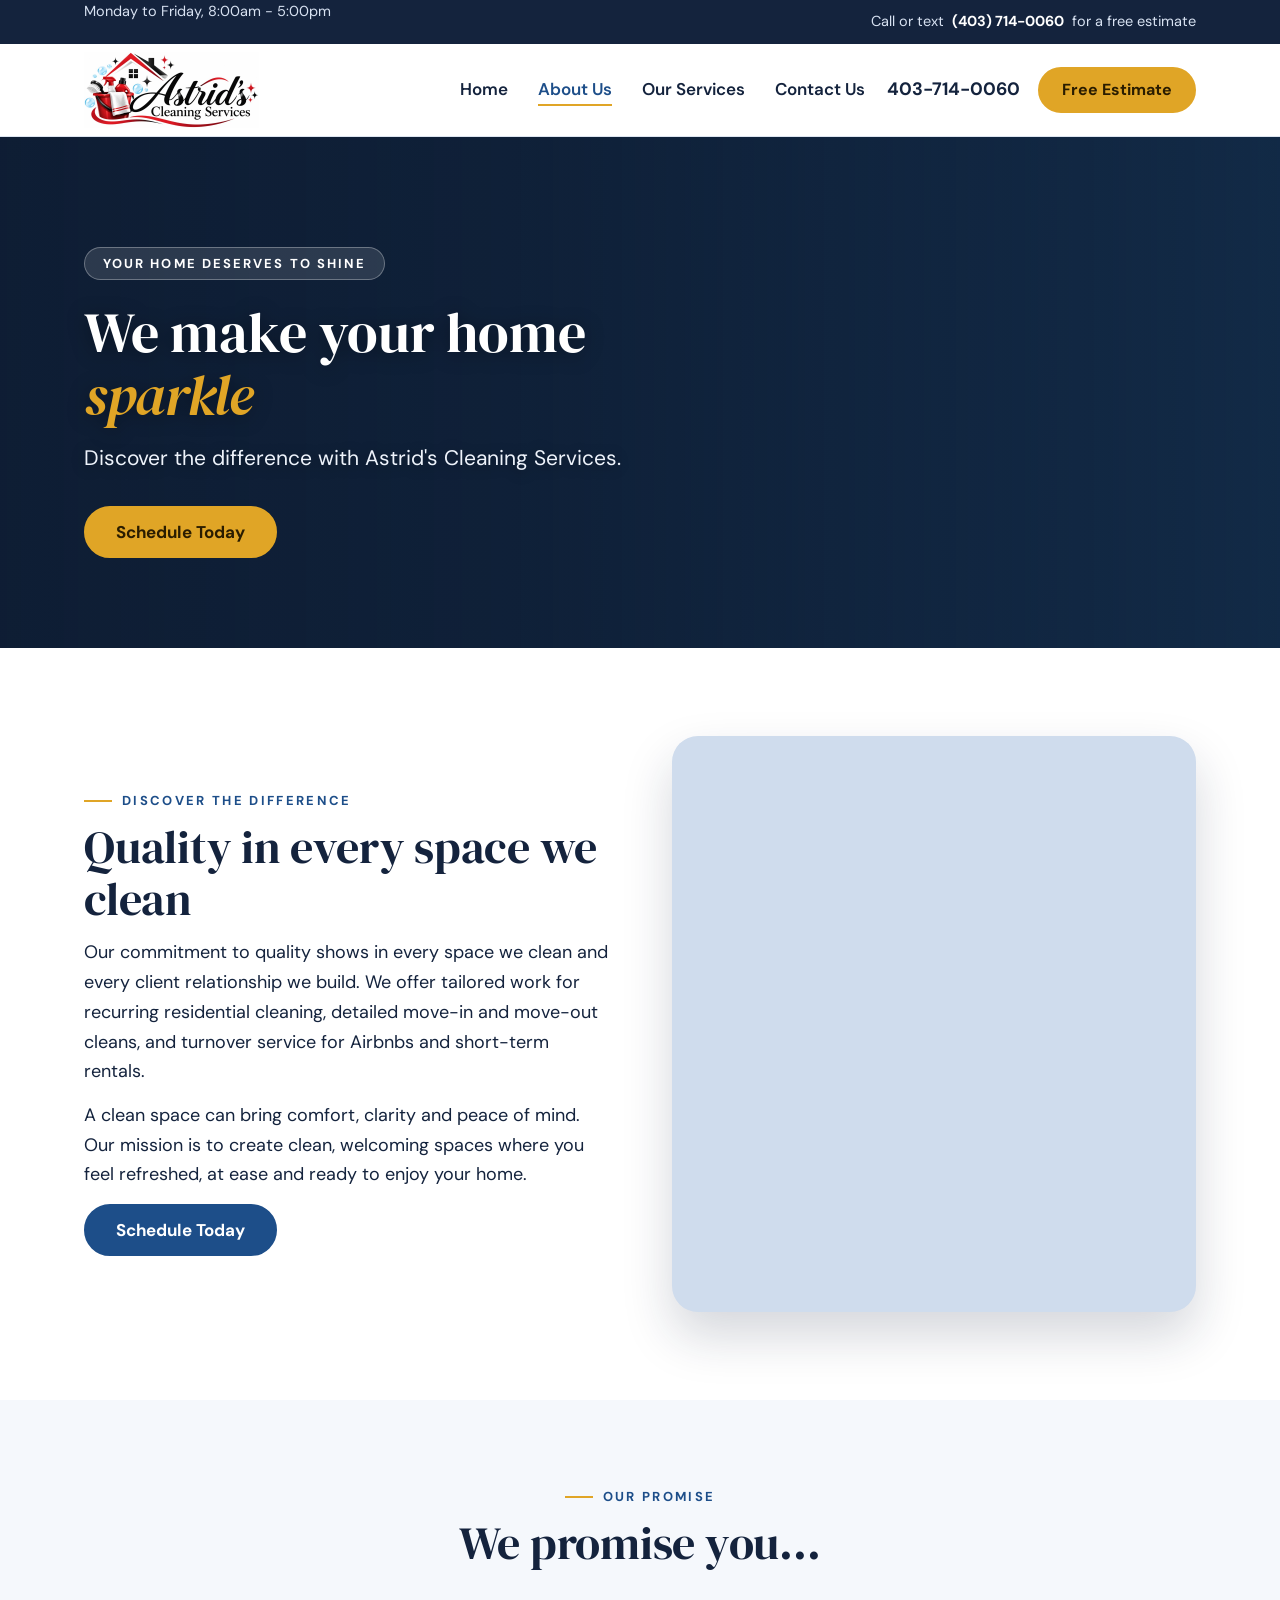
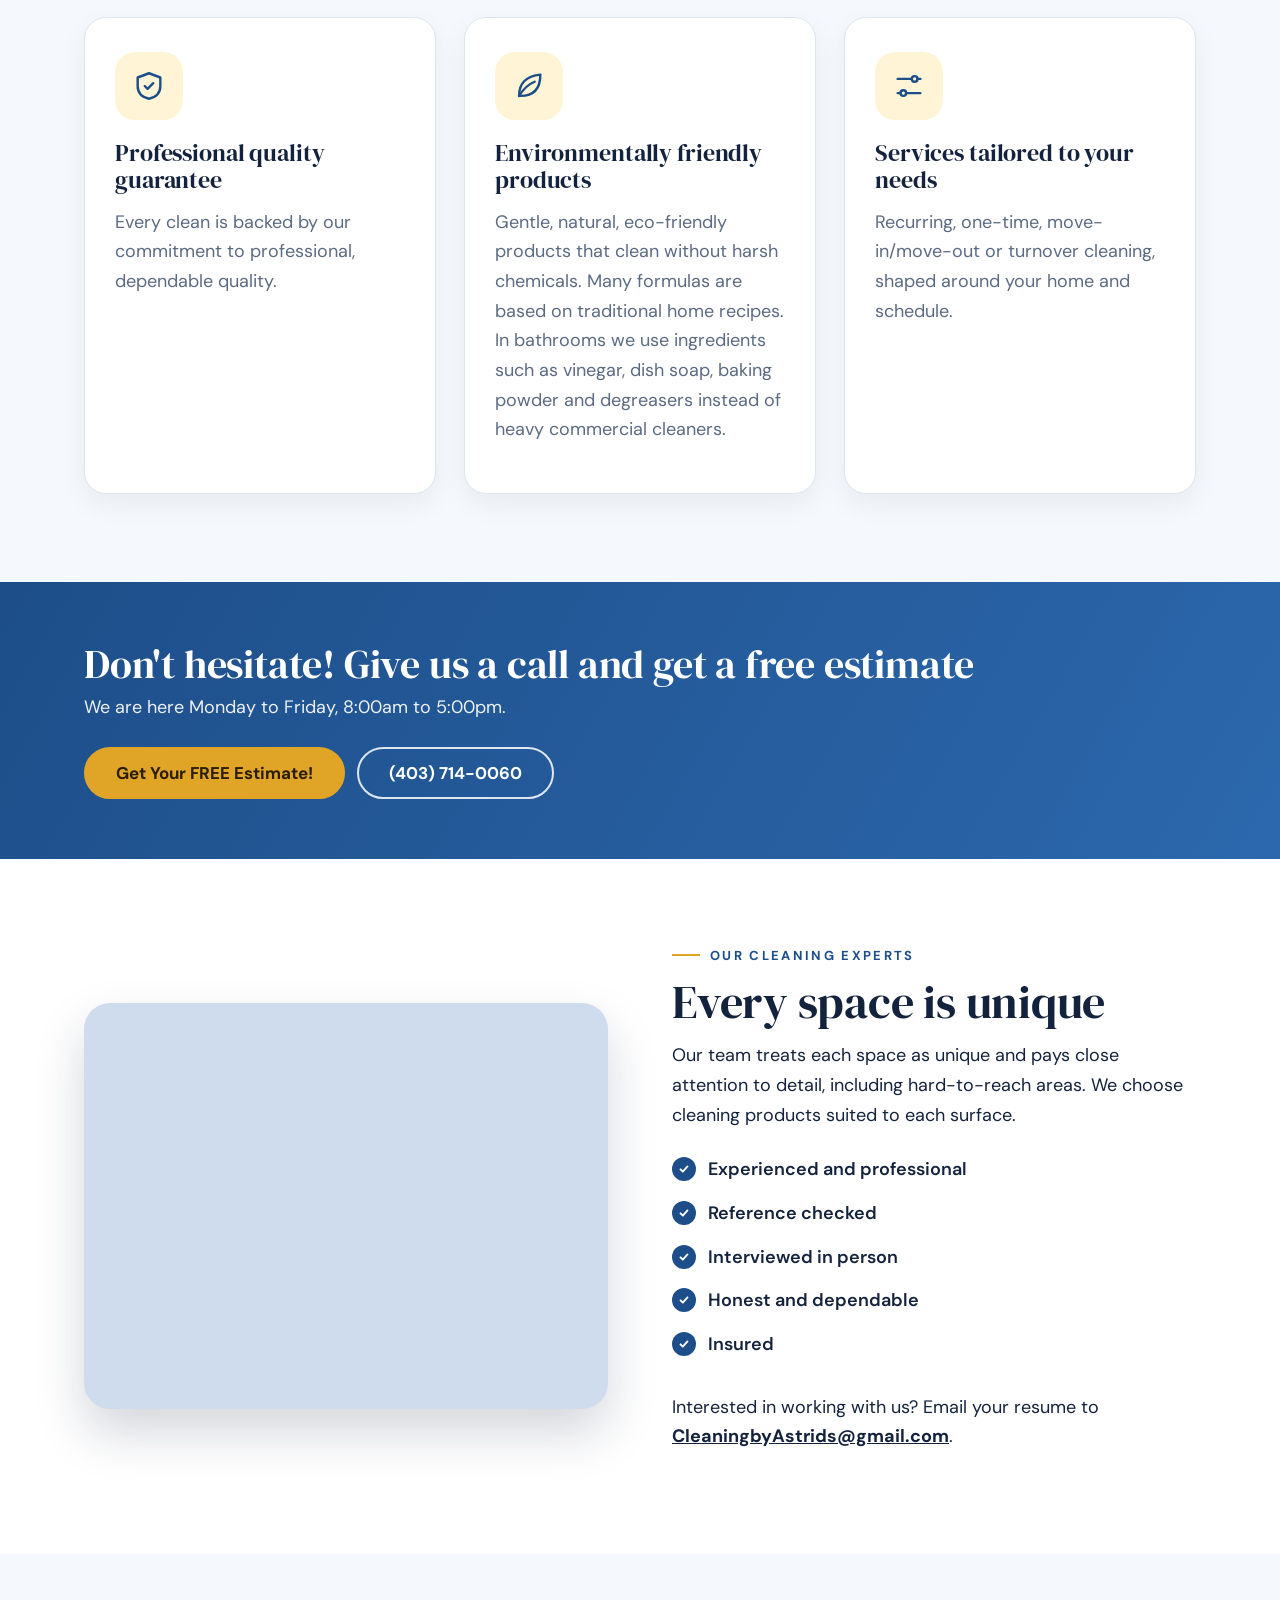
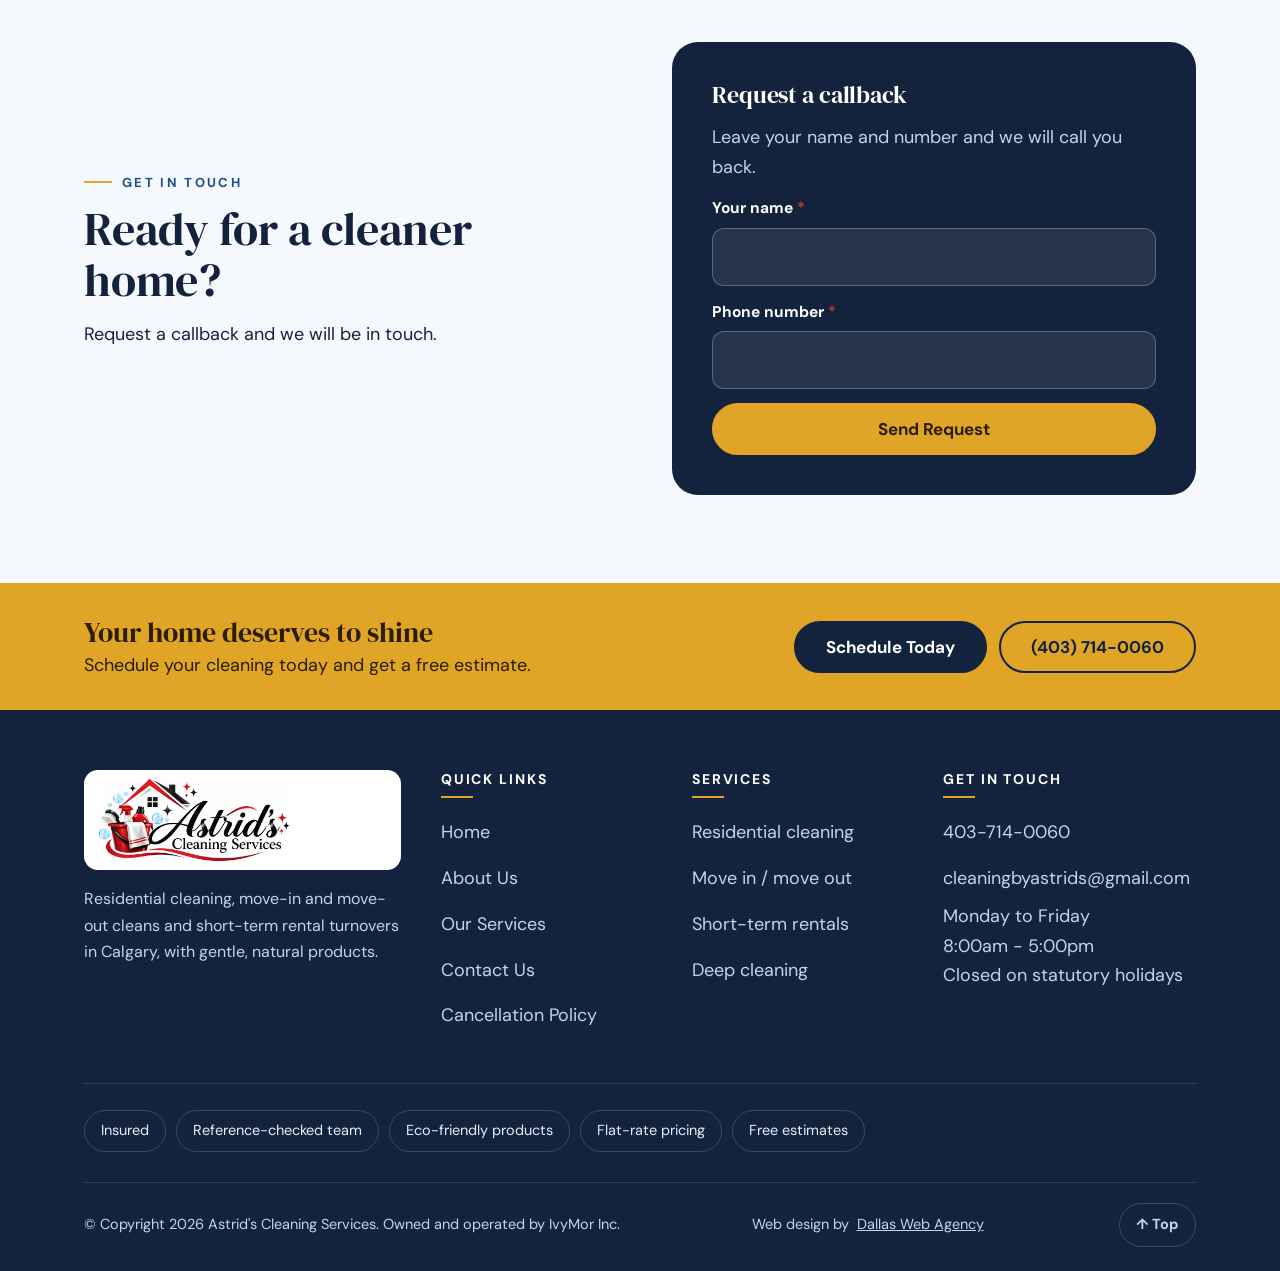
==== about.html @ 46d98866 "Build Astrid's Cleaning Services website (home, about, services, contact) Co-Authored-By: Claude Son" ====
<!doctype html><html lang="en-CA" class="js"><head><meta charset="utf-8"><meta name="viewport" content="width=device-width,initial-scale=1"><title>About Us | Astrid's Cleaning Services Calgary</title><meta name="description" content="We make your home sparkle. Eco-friendly products, tailored services and a vetted, insured team in Calgary.">
<link rel="preconnect" href="https://fonts.googleapis.com"><link rel="preconnect" href="https://fonts.gstatic.com" crossorigin><link href="https://fonts.googleapis.com/css2?family=DM+Serif+Display:ital@0;1&family=DM+Sans:wght@400;500;700&display=swap" rel="stylesheet"><link rel="stylesheet" href="assets/style.css?v=2"></head><body><div class="progress" aria-hidden="true"></div>
<div class="topbar"><div class="wrap"><span>Monday to Friday, 8:00am - 5:00pm</span><span>Call or text <a href="tel:14037140060">(403) 714-0060</a> for a free estimate</span></div></div>
<header class="site"><div class="wrap nav"><a class="logo" href="index.html" aria-label="Astrid's Cleaning Services home"><img class="lg" src="assets/logo.webp" alt="Astrid's Cleaning Services" width="700" height="304"></a><nav aria-label="Main"><ul class="menu" id="menu"><li><a href="index.html">Home</a></li><li><a href="about.html" class="on">About Us</a></li><li><a href="services.html">Our Services</a></li><li><a href="contact.html">Contact Us</a></li></ul></nav><div class="cta"><a class="tel" href="tel:14037140060">403-714-0060</a><a class="btn sm gold" href="contact.html">Free Estimate</a><button class="burger" aria-label="Menu" aria-expanded="false" aria-controls="menu"><span></span><span></span><span></span></button></div></div></header><section class="hero sm" id="top"><div class="bgimg" style="background-image:url(https://static.wixstatic.com/media/11062b_1f3e0d8e4e644e728e710be13da81ea1~mv2.jpg/v1/fill/w_1600,h_1000,al_c,q_85/image.jpg)"></div><div class="wrap"><div class="tag">Your home deserves to shine</div><h1>We make your home <em>sparkle</em></h1><p class="lead">Discover the difference with Astrid's Cleaning Services.</p><div class="acts"><a class="btn gold" href="contact.html">Schedule Today</a></div></div></section><section><div class="wrap split"><div class="rv"><div class="eyebrow">Discover the difference</div><h2>Quality in every space we clean</h2><p>Our commitment to quality shows in every space we clean and every client relationship we build. We offer tailored work for recurring residential cleaning, detailed move-in and move-out cleans, and turnover service for Airbnbs and short-term rentals.</p><p>A clean space can bring comfort, clarity and peace of mind. Our mission is to create clean, welcoming spaces where you feel refreshed, at ease and ready to enjoy your home.</p><a class="btn" href="contact.html">Schedule Today</a></div><div class="pic tall rv" style="background-image:url(https://static.wixstatic.com/media/11062b_1f3e0d8e4e644e728e710be13da81ea1~mv2.jpg/v1/fill/w_1600,h_1000,al_c,q_85/image.jpg)" role="img" aria-label="Woman with cleaning supplies"></div></div></section>
<section class="soft"><div class="wrap"><div class="head center"><div class="eyebrow">Our promise</div><h2>We promise you...</h2></div><div class="grid3"><article class="card"><div class="ic"><svg viewBox="0 0 24 24" fill="none" stroke="currentColor" stroke-width="1.7" stroke-linecap="round" stroke-linejoin="round" aria-hidden="true"><path d="M12 3l8 3v6c0 5-3.500 8-8 9-4.500-1-8-4-8-9V6z"/><path d="M9 12l2 2 4-4"/></svg></div><h3>Professional quality guarantee</h3><p>Every clean is backed by our commitment to professional, dependable quality.</p></article><article class="card"><div class="ic"><svg viewBox="0 0 24 24" fill="none" stroke="currentColor" stroke-width="1.7" stroke-linecap="round" stroke-linejoin="round" aria-hidden="true"><path d="M5 19C5 10 10 5 20 4c0 10-5 15-14 15z"/><path d="M5 19c3-5 6-8 11-10"/></svg></div><h3>Environmentally friendly products</h3><p>Gentle, natural, eco-friendly products that clean without harsh chemicals. Many formulas are based on traditional home recipes. In bathrooms we use ingredients such as vinegar, dish soap, baking powder and degreasers instead of heavy commercial cleaners.</p></article><article class="card"><div class="ic"><svg viewBox="0 0 24 24" fill="none" stroke="currentColor" stroke-width="1.7" stroke-linecap="round" stroke-linejoin="round" aria-hidden="true"><path d="M4 7h10M18 7h2M4 17h2M10 17h10"/><circle cx="16" cy="7" r="2"/><circle cx="8" cy="17" r="2"/></svg></div><h3>Services tailored to your needs</h3><p>Recurring, one-time, move-in/move-out or turnover cleaning, shaped around your home and schedule.</p></article></div></div></section>
<section class="band"><div class="wrap"><div><h2>Don't hesitate! Give us a call and get a free estimate</h2><p>We are here Monday to Friday, 8:00am to 5:00pm.</p></div><div class="acts"><a class="btn gold" href="contact.html">Get Your FREE Estimate!</a><a class="btn ghost" href="tel:14037140060">(403) 714-0060</a></div></div></section>
<section><div class="wrap split"><div class="pic rv" style="background-image:url(https://static.wixstatic.com/media/c7dbd8_c9e3010a29604735b6121683b7cf50b6~mv2.jpg/v1/fill/w_1000,h_700,al_c,q_85/image.jpg)" role="img" aria-label="Our cleaning expert at work"></div><div class="rv"><div class="eyebrow">Our cleaning experts</div><h2>Every space is unique</h2><p>Our team treats each space as unique and pays close attention to detail, including hard-to-reach areas. We choose cleaning products suited to each surface.</p><ul class="checks"><li>Experienced and professional</li><li>Reference checked</li><li>Interviewed in person</li><li>Honest and dependable</li><li>Insured</li></ul><p>Interested in working with us? Email your resume to <a href="mailto:CleaningbyAstrids@gmail.com"><b>CleaningbyAstrids@gmail.com</b></a>.</p></div></div></section>
<section class="soft"><div class="wrap split"><div class="rv"><div class="eyebrow">Get in touch</div><h2>Ready for a cleaner home?</h2><p>Request a callback and we will be in touch.</p></div><form class="cb rv" data-mail="Callback request" novalidate><h3>Request a callback</h3><p>Leave your name and number and we will call you back.</p><div><label for="cn">Your name <i>*</i></label><input id="cn" name="Name" required autocomplete="name"></div><div><label for="cp">Phone number <i>*</i></label><input id="cp" name="Phone" type="tel" required autocomplete="tel"></div><button class="btn gold" type="submit">Send Request</button><div class="msg" role="status" aria-live="polite"></div></form></div></section><footer><div class="fcta"><div class="wrap"><div><strong>Your home deserves to shine</strong>Schedule your cleaning today and get a free estimate.</div><div class="acts" style="display:flex;gap:12px;flex-wrap:wrap"><a class="btn" href="contact.html">Schedule Today</a><a class="btn line" href="tel:14037140060">(403) 714-0060</a></div></div></div>
<div class="wrap"><div class="fg"><div><a class="logo flogo" href="index.html" aria-label="Astrid's Cleaning Services home"><img class="lg" src="assets/logo.webp" alt="Astrid's Cleaning Services" width="700" height="304" loading="lazy"></a><p style="margin-top:16px">Residential cleaning, move-in and move-out cleans and short-term rental turnovers in Calgary, with gentle, natural products.</p></div>
<div><h4>Quick links</h4><ul><li><a href="index.html">Home</a></li><li><a href="about.html">About Us</a></li><li><a href="services.html">Our Services</a></li><li><a href="contact.html">Contact Us</a></li><li><a href="contact.html#policy">Cancellation Policy</a></li></ul></div>
<div><h4>Services</h4><ul><li><a href="services.html">Residential cleaning</a></li><li><a href="services.html">Move in / move out</a></li><li><a href="services.html#str">Short-term rentals</a></li><li><a href="services.html">Deep cleaning</a></li></ul></div>
<div><h4>Get in touch</h4><ul><li><a href="tel:14037140060">403-714-0060</a></li><li><a href="mailto:cleaningbyastrids@gmail.com">cleaningbyastrids@gmail.com</a></li><li>Monday to Friday<br>8:00am - 5:00pm<br>Closed on statutory holidays</li></ul></div></div>
<div class="fbadges"><span>Insured</span><span>Reference-checked team</span><span>Eco-friendly products</span><span>Flat-rate pricing</span><span>Free estimates</span></div>
<div class="fbot"><span>&copy; Copyright 2026 Astrid's Cleaning Services. Owned and operated by IvyMor Inc.</span><span>Web design by <a href="https://www.dallaswebagency.us/" target="_blank" rel="noopener">Dallas Web Agency</a></span><a class="totop" href="#top" aria-label="Back to top">&uarr; Top</a></div></div></footer>
<div class="mbar"><a href="tel:14037140060">Call Now</a><a href="contact.html">Free Estimate</a></div><script src="assets/main.js?v=1" defer></script></body></html>
---- assets/style.css ----
:root{--b:#1d4e89;--b2:#143a69;--ink:#14233d;--mut:#5b6b82;--bg:#f5f8fc;--w:#fff;--g:#e0a526;--gl:#fff4d6;--line:#dde5f0;--sage:#eaf2ee;--hf:'DM Serif Display',Georgia,serif;--bf:'DM Sans','Segoe UI',Arial,sans-serif;--mx:1160px}
*{box-sizing:border-box}html{scroll-behavior:smooth;overflow-x:clip}body{margin:0;font:18px/1.65 var(--bf);color:var(--ink);background:var(--w);overflow-x:clip}img{max-width:100%;display:block}a{color:inherit}
h1,h2,h3{font-family:var(--hf);font-weight:400;line-height:1.12;margin:0 0 14px;letter-spacing:-.005em}h1{font-size:clamp(38px,6vw,68px)}h2{font-size:clamp(30px,4.2vw,46px)}h3{font-size:24px}p{margin:0 0 14px}
.wrap{max-width:var(--mx);margin:0 auto;padding:0 24px}section{padding:88px 0}.soft{background:var(--bg)}.sage{background:var(--sage)}
.eyebrow{font:700 13px var(--bf);letter-spacing:.18em;text-transform:uppercase;color:var(--b);margin-bottom:12px;display:flex;align-items:center;gap:10px}.eyebrow:before{content:"";width:28px;height:2px;background:var(--g)}
.head{max-width:700px;margin-bottom:48px}.head p{color:var(--mut)}.center{text-align:center;margin-left:auto;margin-right:auto}.center .eyebrow{justify-content:center}
.btn{position:relative;overflow:hidden;display:inline-flex;align-items:center;justify-content:center;min-height:52px;padding:0 30px;border-radius:999px;background:var(--b);color:#fff;border:2px solid var(--b);font:700 17px var(--bf);text-decoration:none;cursor:pointer;white-space:nowrap;transition:transform .2s,box-shadow .2s,background .2s}.btn:hover{transform:translateY(-2px);box-shadow:0 12px 24px rgba(29,78,137,.3);background:var(--b2)}
.btn.gold{background:var(--g);border-color:var(--g);color:#2a1d00}.btn.gold:hover{background:#c98f14;box-shadow:0 12px 24px rgba(224,165,38,.4)}.btn.ghost{background:transparent;color:#fff;border-color:rgba(255,255,255,.85)}.btn.ghost:hover{background:#fff;color:var(--b)}.btn.line{background:transparent;color:var(--b)}.btn.line:hover{background:var(--b);color:#fff}.btn.sm{min-height:46px;padding:0 22px;font-size:16px}
.btn:after{content:"";position:absolute;top:0;bottom:0;left:0;width:40%;background:rgba(255,255,255,.3);transform:translateX(-130%) skewX(-20deg);pointer-events:none}.btn:hover:after{animation:shine .7s}@keyframes shine{to{transform:translateX(330%) skewX(-20deg)}}
.topbar{background:var(--ink);color:#d8e2f2;font-size:14.5px}.topbar .wrap{display:flex;justify-content:space-between;gap:16px}.topbar a{display:inline-block;padding:10px 4px;text-decoration:none;font-weight:700;color:#fff}
header.site{position:sticky;top:0;z-index:100;background:rgba(255,255,255,.96);backdrop-filter:blur(8px);border-bottom:1px solid var(--line);transition:box-shadow .3s}header.site.stuck{box-shadow:0 8px 24px rgba(20,35,61,.1)}
.nav{display:flex;align-items:center;gap:22px;min-height:92px}.logo{display:flex;align-items:center;gap:12px;text-decoration:none;flex:none}.logo svg{width:46px;height:46px;flex:none}.logo b{display:block;font:400 28px/1 var(--hf);color:var(--b)}.logo small{display:block;font:700 11.5px var(--bf);letter-spacing:.24em;text-transform:uppercase;color:var(--mut);margin-top:3px}
.nav nav{margin-left:auto}.menu{display:flex;gap:30px;list-style:none;margin:0;padding:0}.menu a{position:relative;text-decoration:none;font-weight:600;font-size:17px;padding:8px 0;white-space:nowrap}.menu a:after{content:"";position:absolute;left:0;bottom:2px;height:2px;width:100%;background:var(--g);transform:scaleX(0);transform-origin:left;transition:transform .3s}.menu a:hover:after,.menu a.on:after{transform:scaleX(1)}.menu a.on{color:var(--b)}
.cta{display:flex;align-items:center;gap:18px;flex:none}.tel{font-weight:700;text-decoration:none;font-size:18px;white-space:nowrap}.burger{display:none;width:46px;height:46px;border:1.5px solid var(--ink);background:#fff;border-radius:12px;padding:0;cursor:pointer}.burger span{display:block;width:20px;height:2px;background:var(--ink);margin:5px auto}
@media(max-width:1100px){.nav{gap:10px;min-height:80px}.nav nav{margin-left:0}.menu{display:none;position:absolute;left:0;right:0;top:100%;background:#fff;flex-direction:column;gap:0;border-bottom:1px solid var(--line);padding:6px 24px 14px;box-shadow:0 14px 24px rgba(0,0,0,.08)}.menu.open{display:flex}.menu a{display:block;padding:15px 0;border-bottom:1px solid var(--line)}.menu a:after{display:none}.cta{margin-left:auto;gap:10px}.burger{display:block}.tel{display:none}}
/* hero */
.hero{position:relative;isolation:isolate;color:#fff;background:#14304f;padding:150px 0 130px;min-height:min(86vh,740px);display:flex;align-items:center;overflow:hidden}.hero .bgimg{position:absolute;inset:-6%;z-index:-2;background:center/cover no-repeat;animation:zoom 16s ease-out both}.hero:before{content:"";position:absolute;inset:0;z-index:-1;background:linear-gradient(90deg,rgba(14,28,50,.92),rgba(14,28,50,.78) 40%,rgba(14,28,50,.3) 100%)}
.hero .wrap{width:100%}.hero .tag{display:inline-block;background:rgba(255,255,255,.12);border:1px solid rgba(255,255,255,.3);border-radius:99px;padding:7px 18px;font:700 13px var(--bf);letter-spacing:.16em;text-transform:uppercase;margin-bottom:22px}.hero h1{max-width:13ch;text-shadow:0 2px 20px rgba(0,0,0,.4)}.hero h1 em{color:var(--g);font-style:italic}.hero p.lead{font-size:21px;max-width:560px;color:#eef3fb;text-shadow:0 2px 14px rgba(0,0,0,.4)}.hero .acts{display:flex;gap:14px;flex-wrap:wrap;margin-top:30px}
.hero.sm{min-height:0;padding:110px 0 90px}.hero.sm h1{font-size:clamp(34px,5vw,56px);max-width:18ch}
@keyframes zoom{from{transform:scale(1.12)}to{transform:scale(1)}}@keyframes up{from{opacity:0;transform:translateY(26px)}to{opacity:1;transform:none}}@keyframes pulse{0%{box-shadow:0 0 0 0 rgba(224,165,38,.6)}70%{box-shadow:0 0 0 16px rgba(224,165,38,0)}100%{box-shadow:0 0 0 0 rgba(224,165,38,0)}}
.hero .tag,.hero h1,.hero p.lead,.hero .acts{animation:up .9s cubic-bezier(.2,.7,.2,1) both}.hero h1{animation-delay:.15s}.hero p.lead{animation-delay:.3s}.hero .acts{animation-delay:.45s}.hero .btn.gold{animation:up .9s .45s both,pulse 2.6s 2s infinite}
.strip{background:var(--ink);color:#fff;padding:0}.strip ul{list-style:none;margin:0;padding:0;display:grid;grid-template-columns:repeat(4,1fr)}.strip li{padding:26px 18px;border-left:1px solid rgba(255,255,255,.14);display:flex;gap:14px;align-items:center}.strip li:first-child{border:0}.strip svg{flex:none;width:34px;height:34px;color:var(--g)}.strip b{display:block;font:400 21px var(--hf)}.strip span{font-size:15px;opacity:.85}
/* cards */
.grid3{display:grid;grid-template-columns:repeat(3,1fr);gap:28px}.grid4{display:grid;grid-template-columns:repeat(4,1fr);gap:22px}.card{background:#fff;border:1px solid var(--line);border-radius:22px;padding:34px 30px;box-shadow:0 10px 28px rgba(20,35,61,.06);display:flex;flex-direction:column;transition:transform .35s,box-shadow .35s}.card:hover{transform:translateY(-8px);box-shadow:0 22px 44px rgba(20,35,61,.14)}.card p{color:var(--mut)}.ic{width:68px;height:68px;border-radius:20px;background:var(--gl);color:var(--b);display:grid;place-items:center;margin-bottom:20px;transition:transform .4s,background .3s,color .3s}.ic svg{width:34px;height:34px}.card:hover .ic{transform:rotate(-8deg) scale(1.08);background:var(--b);color:#fff}
.card .more{margin-top:auto;font-weight:700;color:var(--b);text-decoration:none;padding:10px 0}.card .more:hover{text-decoration:underline}
.split{display:grid;grid-template-columns:1fr 1fr;gap:64px;align-items:center}.pic{border-radius:26px;aspect-ratio:4/3.1;background:#cfdced center/cover no-repeat;box-shadow:0 24px 50px rgba(20,35,61,.18);position:relative}.pic.tall{aspect-ratio:4/4.4}.pic .badge{position:absolute;left:-18px;bottom:28px;background:var(--g);color:#2a1d00;border-radius:18px;padding:16px 22px;font:400 20px/1.15 var(--hf);box-shadow:0 14px 28px rgba(0,0,0,.2)}.pic .badge b{display:block;font-size:34px}
.checks{list-style:none;margin:18px 0 26px;padding:0}.checks li{display:flex;gap:12px;padding:7px 0;font-weight:600}.checks li:before{content:"";flex:none;width:24px;height:24px;margin-top:2px;border-radius:50%;background:var(--b) url("data:image/svg+xml,%3Csvg xmlns='http://www.w3.org/2000/svg' viewBox='0 0 24 24' fill='none' stroke='white' stroke-width='3.2' stroke-linecap='round' stroke-linejoin='round'%3E%3Cpath d='M6 12.500l4 4 8-9'/%3E%3C/svg%3E") center/14px no-repeat}
.steps{list-style:none;margin:0;padding:0;display:grid;grid-template-columns:repeat(3,1fr);gap:28px;counter-reset:s}.steps li{position:relative;background:#fff;border:1px solid var(--line);border-radius:22px;padding:34px 30px;transition:transform .35s,box-shadow .35s}.steps li:hover{transform:translateY(-6px);box-shadow:0 18px 36px rgba(20,35,61,.12)}.steps li:before{counter-increment:s;content:counter(s);position:absolute;top:16px;right:22px;font:400 54px var(--hf);color:var(--gl);-webkit-text-stroke:1.5px var(--g)}.steps p{color:var(--mut);margin:0}
.room{padding:0;overflow:hidden}.room .ph{aspect-ratio:1/1;background:#cfdced center/cover no-repeat;transition:transform .7s}.room:hover .ph{transform:scale(1.07)}.room .ph-w{overflow:hidden}.room .tx{padding:22px 24px 26px}.room .tx h3{margin-bottom:6px}
.chips{display:flex;flex-wrap:wrap;gap:12px}.chips span{padding:11px 22px;border-radius:99px;background:#fff;border:1.5px solid var(--line);font-weight:700;transition:all .25s}.chips span:hover{background:var(--b);color:#fff;border-color:var(--b);transform:translateY(-3px)}
.refer{background:linear-gradient(120deg,var(--b),var(--b2));color:#fff;border-radius:30px;padding:0;overflow:hidden;display:grid;grid-template-columns:1.1fr 1fr;box-shadow:0 26px 54px rgba(29,78,137,.3)}.refer .tx{padding:56px 52px}.refer .pic2{background:#2a5d99 center/cover no-repeat;min-height:320px}.refer h2 span{color:var(--g)}.refer p{color:#e6eefb}
.faq{max-width:860px;margin:0 auto}details{background:#fff;border:1px solid var(--line);border-radius:16px;margin-bottom:12px;overflow:hidden;transition:box-shadow .3s}details[open]{box-shadow:0 12px 26px rgba(20,35,61,.1);border-color:var(--b)}summary{cursor:pointer;list-style:none;padding:20px 62px 20px 24px;font:700 18px var(--bf);position:relative;min-height:60px}summary::-webkit-details-marker{display:none}summary:after{content:"+";position:absolute;right:22px;top:50%;transform:translateY(-50%);width:32px;height:32px;border-radius:50%;background:var(--gl);color:var(--b);display:grid;place-items:center;font-size:22px;transition:transform .3s}details[open] summary:after{content:"\2212";background:var(--b);color:#fff}details p{padding:0 24px 22px;margin:0;color:var(--mut)}
.band{background:linear-gradient(120deg,var(--b),#2c68ad);color:#fff;padding:60px 0}.band .wrap{display:flex;justify-content:space-between;align-items:center;gap:24px;flex-wrap:wrap}.band h2{margin:0 0 6px;font-size:clamp(28px,3.6vw,40px)}.band p{margin:0;opacity:.92}.band .acts{display:flex;gap:12px;flex-wrap:wrap}
/* forms */
.form{background:#fff;border:1px solid var(--line);border-radius:24px;padding:34px;display:grid;grid-template-columns:1fr 1fr;gap:18px;box-shadow:0 16px 36px rgba(20,35,61,.08)}.form .full{grid-column:1/-1}label{display:block;font-weight:700;font-size:15.5px;margin-bottom:6px}label i{color:#c0392b;font-style:normal}input,textarea{width:100%;font:inherit;padding:13px 15px;border:1.5px solid var(--line);border-radius:12px;background:#fff;transition:border-color .2s,box-shadow .2s}input:focus,textarea:focus{outline:none;border-color:var(--b);box-shadow:0 0 0 4px rgba(29,78,137,.14)}input.bad,textarea.bad{border-color:#c0392b;background:#fff4f2}textarea{min-height:130px;resize:vertical}
.msg{display:none;margin-top:12px;font-weight:700;color:var(--b)}.msg.show{display:block}.form small{display:block;margin-top:10px;color:var(--mut);font-size:14.5px}
.cb{background:var(--ink);color:#fff;border-radius:26px;padding:40px;display:grid;gap:14px}.cb h3{color:#fff;margin:0}.cb p{color:#c5d3ea;margin:0}.cb input{background:rgba(255,255,255,.08);border-color:rgba(255,255,255,.25);color:#fff}.cb input::placeholder{color:#9fb3d3}.cb label{color:#fff}.cb .msg{color:var(--g)}
.cl{list-style:none;margin:26px 0 0;padding:0}.cl li{padding:16px 0;border-top:1px solid var(--line);display:flex;gap:16px;align-items:flex-start}.cl svg{flex:none;width:26px;height:26px;color:var(--b);margin-top:4px}.cl span{display:block;font-size:13px;letter-spacing:.14em;text-transform:uppercase;color:var(--mut)}.cl a,.cl b{font:400 24px var(--hf);text-decoration:none}.cl a{display:inline-block;padding:3px 0}
.policy{background:var(--gl);border-left:5px solid var(--g);border-radius:0 18px 18px 0;padding:26px 30px}.policy h3{margin-bottom:8px}.policy li{margin:6px 0}
/* footer */
footer{background:var(--ink);color:#c5d3ea;padding:0 0 24px;position:relative;overflow:hidden}.fcta{background:var(--g);color:#2a1d00;margin-bottom:60px}.fcta .wrap{display:flex;justify-content:space-between;align-items:center;gap:20px;flex-wrap:wrap;padding-top:30px;padding-bottom:30px}.fcta strong{display:block;font:400 28px var(--hf)}.fcta .btn{background:var(--ink);border-color:var(--ink);color:#fff}.fcta .btn.line{background:transparent;color:var(--ink)}.fcta .btn.line:hover{background:var(--ink);color:#fff}
.fg{display:grid;grid-template-columns:1.5fr 1fr 1fr 1.2fr;gap:40px}footer .logo b{color:#fff}footer .logo small{color:#9fb3d3}footer h4{color:#fff;font:700 14px var(--bf);letter-spacing:.14em;text-transform:uppercase;margin:0 0 12px;padding-bottom:10px;position:relative}footer h4:after{content:"";position:absolute;left:0;bottom:0;width:32px;height:2px;background:var(--g)}footer ul{list-style:none;margin:0;padding:0}footer li a{display:inline-block;padding:8px 0;text-decoration:none;min-width:44px;transition:padding .2s,color .2s}footer li a:hover{color:var(--g);padding-left:4px}footer p{font-size:16px}
.fbadges{display:flex;flex-wrap:wrap;gap:10px;margin-top:44px;padding-top:26px;border-top:1px solid #2b3d5c}.fbadges span{border:1px solid #34486b;border-radius:99px;padding:8px 16px;font-size:14.5px;color:#e5edf9}
.fbot{display:flex;justify-content:space-between;align-items:center;gap:14px;flex-wrap:wrap;border-top:1px solid #2b3d5c;margin-top:30px;padding-top:20px;font-size:14.5px}.fbot a{display:inline-flex;align-items:center;min-height:44px;padding:0 4px}.totop{border:1px solid #34486b;border-radius:99px;padding:0 16px!important;text-decoration:none;font-weight:700}.totop:hover{background:var(--g);color:#2a1d00}
.mbar{display:none}.progress{position:fixed;top:0;left:0;height:4px;width:100%;background:linear-gradient(90deg,var(--b),var(--g));transform-origin:0 50%;transform:scaleX(0);z-index:200}
.js .rv{opacity:0;transform:translateY(30px);transition:opacity .8s cubic-bezier(.2,.7,.2,1),transform .8s cubic-bezier(.2,.7,.2,1);transition-delay:var(--d,0s)}.js .rv.in{opacity:1;transform:none}
@media(max-width:1000px){.grid3,.steps,.split,.refer{grid-template-columns:1fr}.grid4{grid-template-columns:1fr 1fr}.split{gap:36px}.strip ul{grid-template-columns:1fr 1fr}.strip li:nth-child(3){border-left:0}.strip li{border-top:1px solid rgba(255,255,255,.14)}.fg{grid-template-columns:1fr 1fr}.fg>div:first-child{grid-column:1/-1}.refer .tx{padding:40px 28px}.refer .pic2{min-height:240px}.pic .badge{left:12px}}
@media(max-width:760px){body{font-size:17px;padding-bottom:58px}section{padding:62px 0}.hero{padding:76px 0 66px;min-height:0}.hero:before{background:linear-gradient(180deg,rgba(14,28,50,.9),rgba(14,28,50,.8))}.hero.sm{padding:64px 0 54px}.hero .acts .btn,.band .acts .btn,.fcta .btn{width:100%}.topbar .wrap span:last-child{display:none}.topbar .wrap{justify-content:center}.logo b{font-size:23px}.logo svg{width:38px;height:38px}.logo small{font-size:10px}.form{grid-template-columns:1fr;padding:22px}.cb{padding:26px 22px}.mbar{display:grid;grid-template-columns:1fr 1fr;position:fixed;left:0;right:0;bottom:0;z-index:90}.mbar a{font:700 17px var(--bf);text-align:center;padding:15px;text-decoration:none;background:var(--ink);color:#fff}.mbar a+a{background:var(--g);color:#2a1d00}.cta .btn.sm{padding:0 16px;font-size:15px;min-height:44px}.grid4{grid-template-columns:1fr 1fr;gap:14px}.fbot{flex-direction:column;align-items:flex-start}.head{margin-bottom:34px}}
@media(max-width:480px){.wrap{padding:0 16px}.nav{gap:8px;min-height:76px}.logo small{display:none}.logo b{font-size:21px}.logo svg{width:34px;height:34px}.cta .btn.sm{padding:0 12px;font-size:14px}.strip ul{grid-template-columns:1fr}.strip li{border-left:0}.fg{grid-template-columns:1fr}.grid4{grid-template-columns:1fr}.refer .tx{padding:32px 22px}}
@media(prefers-reduced-motion:reduce){*,*:before,*:after{animation:none!important;transition:none!important}.js .rv{opacity:1;transform:none}.progress{display:none}}
.logo .lg{height:76px;width:auto;display:block}
footer .flogo{background:#fff;border-radius:14px;padding:8px 14px}footer .flogo .lg{height:84px}
@media(max-width:760px){.logo .lg{height:58px}}
@media(max-width:480px){.logo .lg{height:50px}}
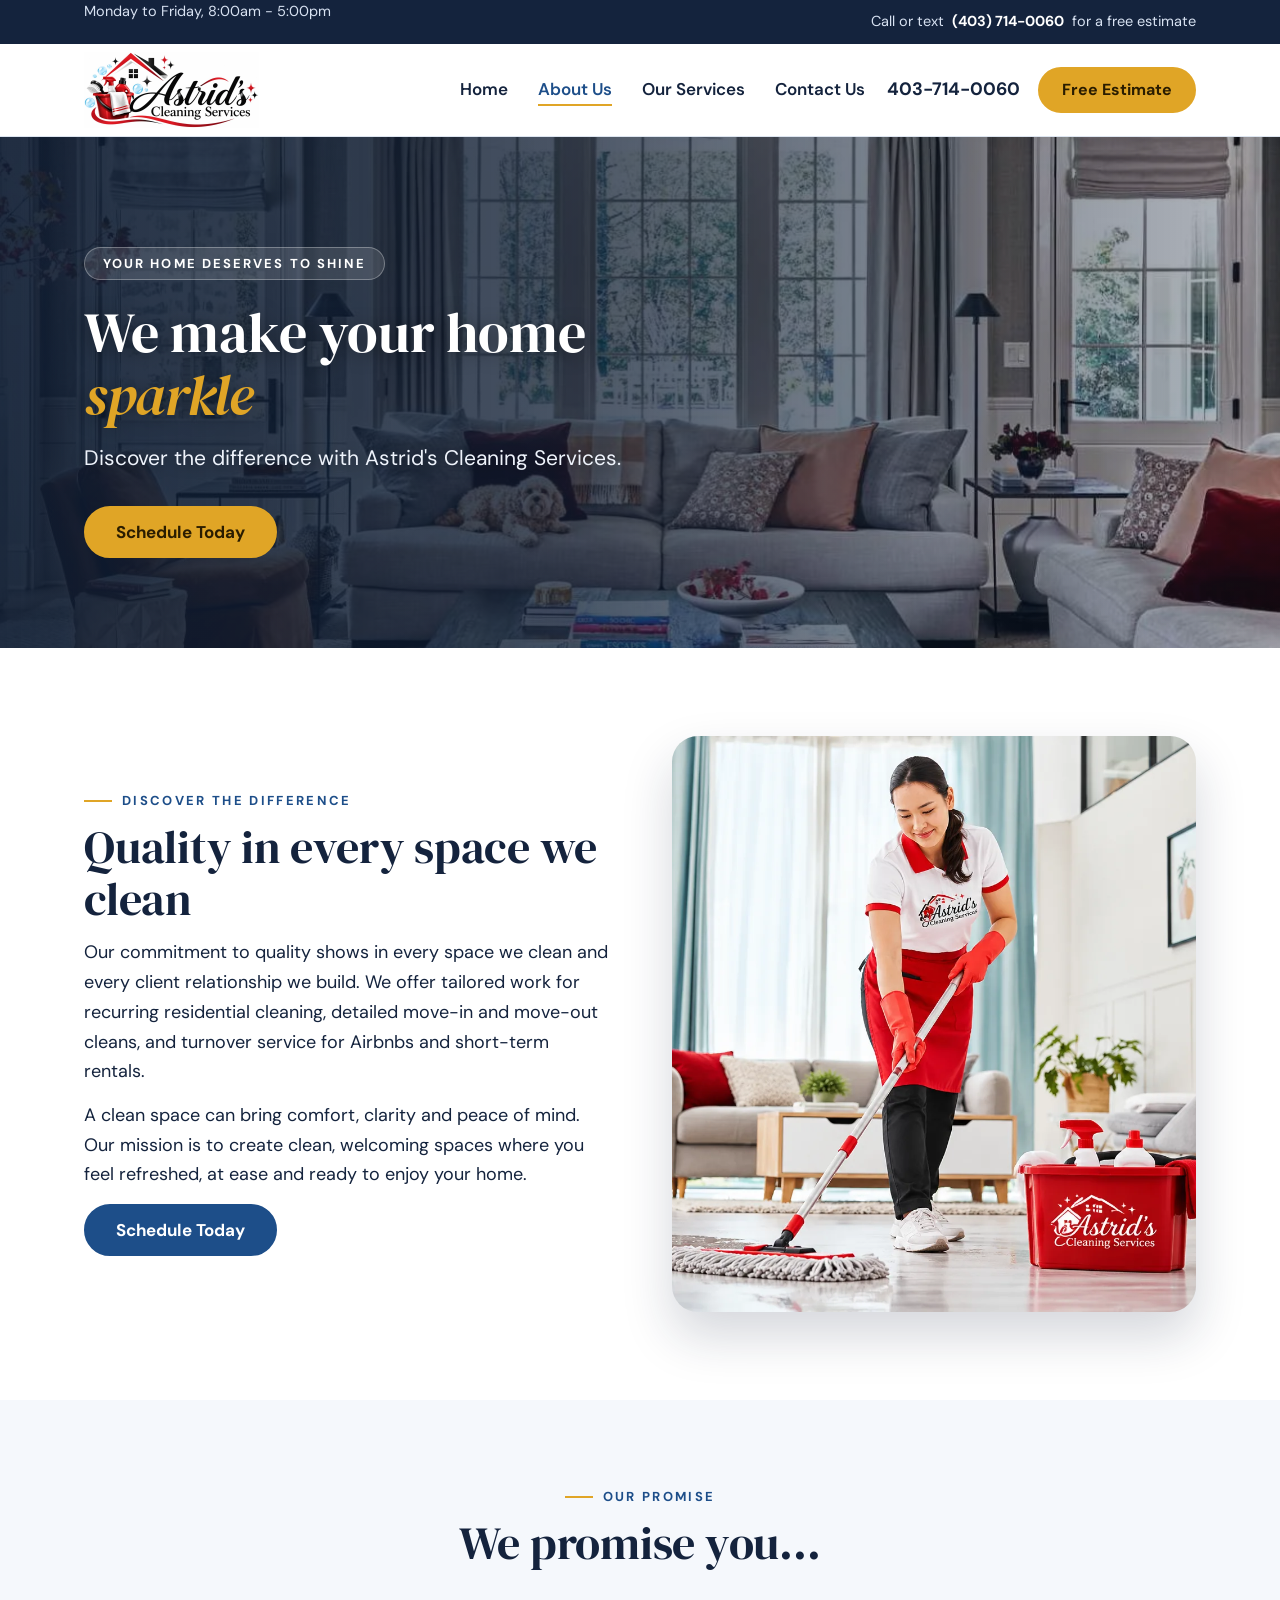
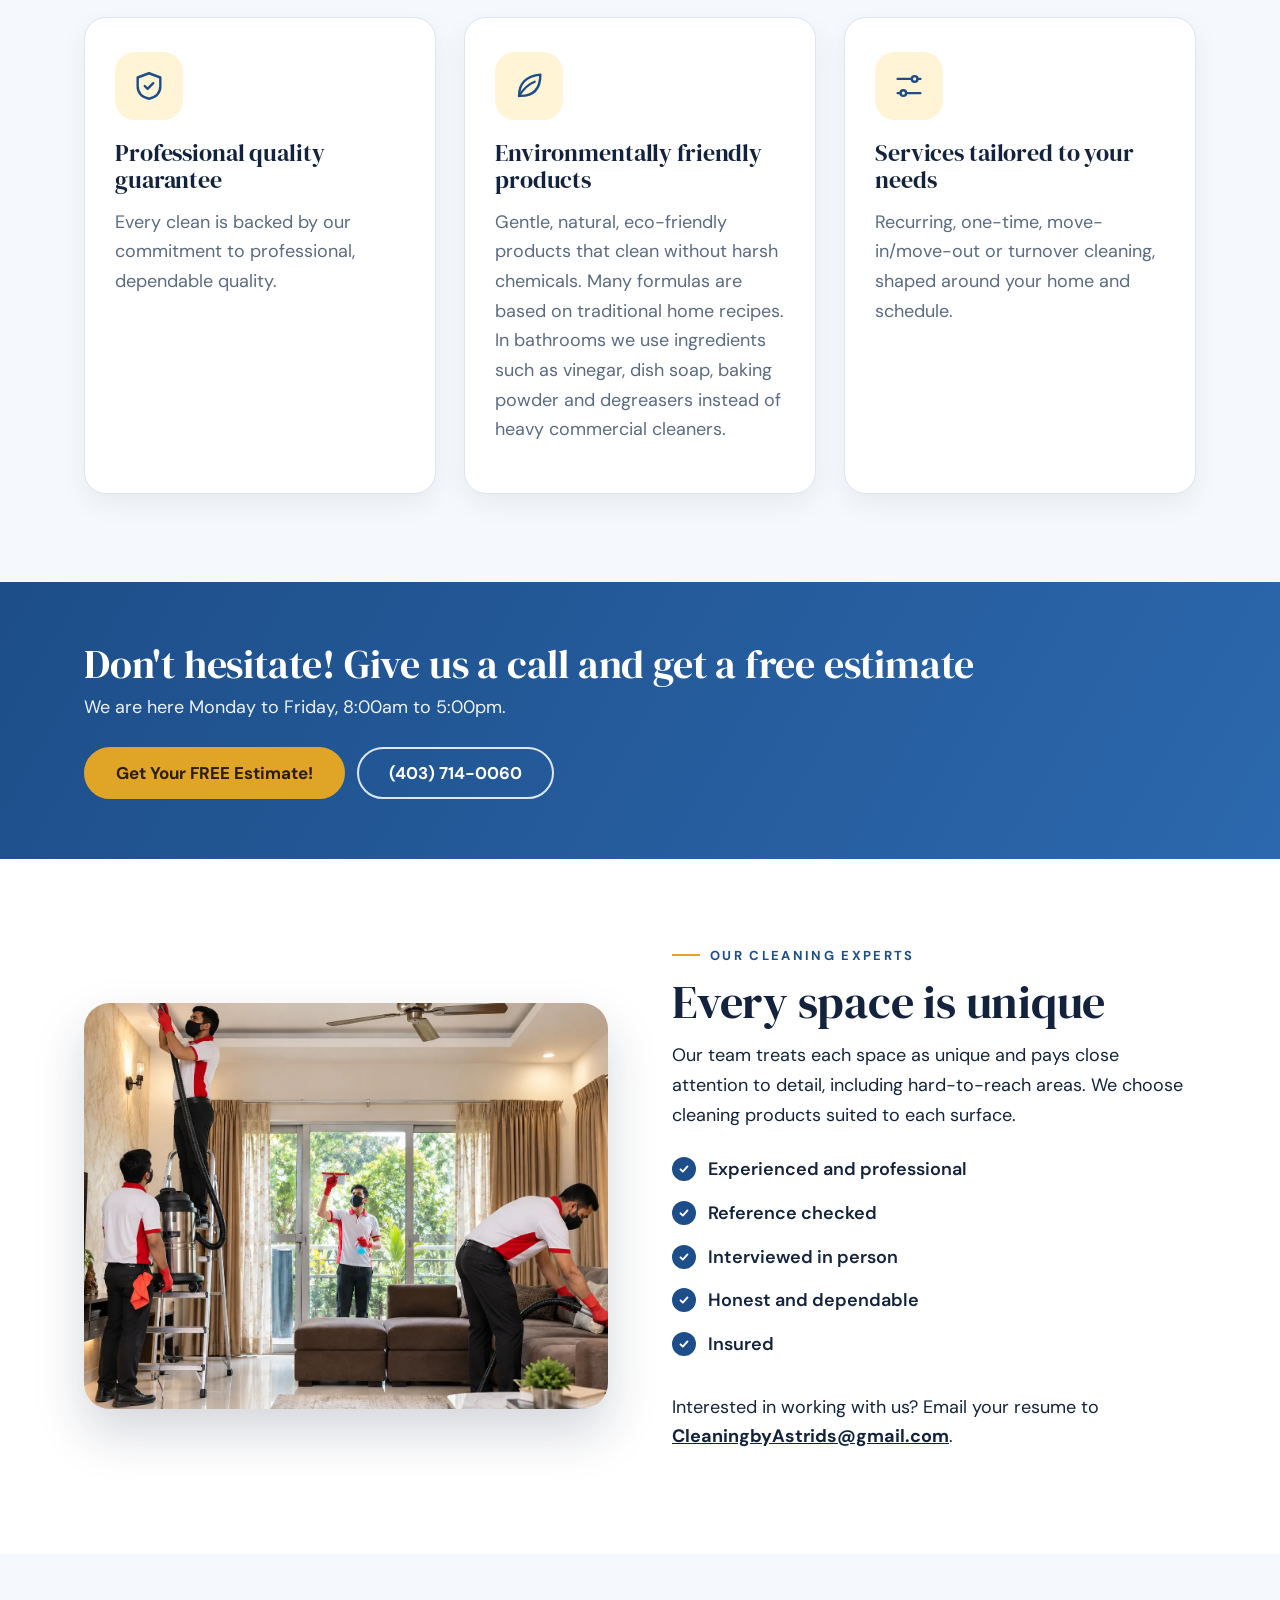
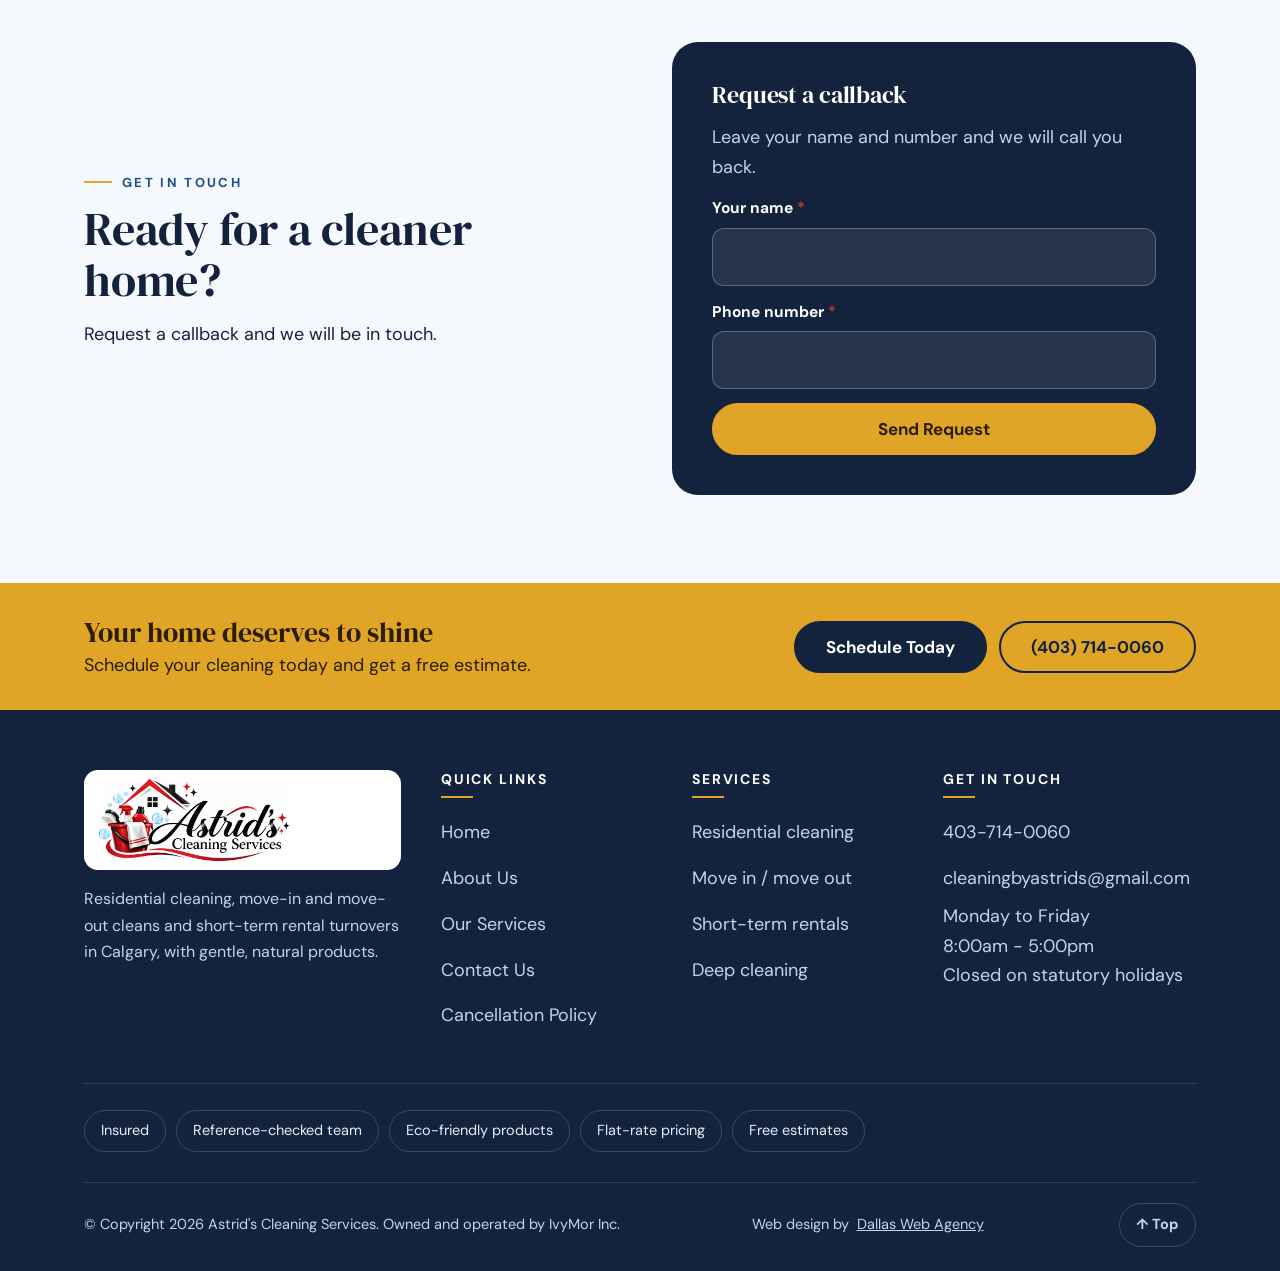
==== commit d0a397e1: "Use supplied photos: cleaner hero, living rooms, team Co-Authored-By: Claude Sonnet 5.5 <noreply@ant" ====
--- a/about.html
+++ b/about.html
@@ -1,10 +1,10 @@
 <!doctype html><html lang="en-CA" class="js"><head><meta charset="utf-8"><meta name="viewport" content="width=device-width,initial-scale=1"><title>About Us | Astrid's Cleaning Services Calgary</title><meta name="description" content="We make your home sparkle. Eco-friendly products, tailored services and a vetted, insured team in Calgary.">
-<link rel="preconnect" href="https://fonts.googleapis.com"><link rel="preconnect" href="https://fonts.gstatic.com" crossorigin><link href="https://fonts.googleapis.com/css2?family=DM+Serif+Display:ital@0;1&family=DM+Sans:wght@400;500;700&display=swap" rel="stylesheet"><link rel="stylesheet" href="assets/style.css?v=2"></head><body><div class="progress" aria-hidden="true"></div>
+<link rel="preconnect" href="https://fonts.googleapis.com"><link rel="preconnect" href="https://fonts.gstatic.com" crossorigin><link href="https://fonts.googleapis.com/css2?family=DM+Serif+Display:ital@0;1&family=DM+Sans:wght@400;500;700&display=swap" rel="stylesheet"><link rel="stylesheet" href="assets/style.css?v=1"></head><body><div class="progress" aria-hidden="true"></div>
 <div class="topbar"><div class="wrap"><span>Monday to Friday, 8:00am - 5:00pm</span><span>Call or text <a href="tel:14037140060">(403) 714-0060</a> for a free estimate</span></div></div>
-<header class="site"><div class="wrap nav"><a class="logo" href="index.html" aria-label="Astrid's Cleaning Services home"><img class="lg" src="assets/logo.webp" alt="Astrid's Cleaning Services" width="700" height="304"></a><nav aria-label="Main"><ul class="menu" id="menu"><li><a href="index.html">Home</a></li><li><a href="about.html" class="on">About Us</a></li><li><a href="services.html">Our Services</a></li><li><a href="contact.html">Contact Us</a></li></ul></nav><div class="cta"><a class="tel" href="tel:14037140060">403-714-0060</a><a class="btn sm gold" href="contact.html">Free Estimate</a><button class="burger" aria-label="Menu" aria-expanded="false" aria-controls="menu"><span></span><span></span><span></span></button></div></div></header><section class="hero sm" id="top"><div class="bgimg" style="background-image:url(https://static.wixstatic.com/media/11062b_1f3e0d8e4e644e728e710be13da81ea1~mv2.jpg/v1/fill/w_1600,h_1000,al_c,q_85/image.jpg)"></div><div class="wrap"><div class="tag">Your home deserves to shine</div><h1>We make your home <em>sparkle</em></h1><p class="lead">Discover the difference with Astrid's Cleaning Services.</p><div class="acts"><a class="btn gold" href="contact.html">Schedule Today</a></div></div></section><section><div class="wrap split"><div class="rv"><div class="eyebrow">Discover the difference</div><h2>Quality in every space we clean</h2><p>Our commitment to quality shows in every space we clean and every client relationship we build. We offer tailored work for recurring residential cleaning, detailed move-in and move-out cleans, and turnover service for Airbnbs and short-term rentals.</p><p>A clean space can bring comfort, clarity and peace of mind. Our mission is to create clean, welcoming spaces where you feel refreshed, at ease and ready to enjoy your home.</p><a class="btn" href="contact.html">Schedule Today</a></div><div class="pic tall rv" style="background-image:url(https://static.wixstatic.com/media/11062b_1f3e0d8e4e644e728e710be13da81ea1~mv2.jpg/v1/fill/w_1600,h_1000,al_c,q_85/image.jpg)" role="img" aria-label="Woman with cleaning supplies"></div></div></section>
+<header class="site"><div class="wrap nav"><a class="logo" href="index.html" aria-label="Astrid's Cleaning Services home"><img class="lg" src="assets/logo.webp" alt="Astrid's Cleaning Services" width="700" height="304"></a><nav aria-label="Main"><ul class="menu" id="menu"><li><a href="index.html">Home</a></li><li><a href="about.html" class="on">About Us</a></li><li><a href="services.html">Our Services</a></li><li><a href="contact.html">Contact Us</a></li></ul></nav><div class="cta"><a class="tel" href="tel:14037140060">403-714-0060</a><a class="btn sm gold" href="contact.html">Free Estimate</a><button class="burger" aria-label="Menu" aria-expanded="false" aria-controls="menu"><span></span><span></span><span></span></button></div></div></header><section class="hero sm" id="top"><div class="bgimg" style="background-image:url(assets/living-1.webp)"></div><div class="wrap"><div class="tag">Your home deserves to shine</div><h1>We make your home <em>sparkle</em></h1><p class="lead">Discover the difference with Astrid's Cleaning Services.</p><div class="acts"><a class="btn gold" href="contact.html">Schedule Today</a></div></div></section><section><div class="wrap split"><div class="rv"><div class="eyebrow">Discover the difference</div><h2>Quality in every space we clean</h2><p>Our commitment to quality shows in every space we clean and every client relationship we build. We offer tailored work for recurring residential cleaning, detailed move-in and move-out cleans, and turnover service for Airbnbs and short-term rentals.</p><p>A clean space can bring comfort, clarity and peace of mind. Our mission is to create clean, welcoming spaces where you feel refreshed, at ease and ready to enjoy your home.</p><a class="btn" href="contact.html">Schedule Today</a></div><div class="pic tall rv" style="background-image:url(assets/hero.webp);background-position:60% center" role="img" aria-label="Astrid's cleaner mopping a living room"></div></div></section>
 <section class="soft"><div class="wrap"><div class="head center"><div class="eyebrow">Our promise</div><h2>We promise you...</h2></div><div class="grid3"><article class="card"><div class="ic"><svg viewBox="0 0 24 24" fill="none" stroke="currentColor" stroke-width="1.7" stroke-linecap="round" stroke-linejoin="round" aria-hidden="true"><path d="M12 3l8 3v6c0 5-3.500 8-8 9-4.500-1-8-4-8-9V6z"/><path d="M9 12l2 2 4-4"/></svg></div><h3>Professional quality guarantee</h3><p>Every clean is backed by our commitment to professional, dependable quality.</p></article><article class="card"><div class="ic"><svg viewBox="0 0 24 24" fill="none" stroke="currentColor" stroke-width="1.7" stroke-linecap="round" stroke-linejoin="round" aria-hidden="true"><path d="M5 19C5 10 10 5 20 4c0 10-5 15-14 15z"/><path d="M5 19c3-5 6-8 11-10"/></svg></div><h3>Environmentally friendly products</h3><p>Gentle, natural, eco-friendly products that clean without harsh chemicals. Many formulas are based on traditional home recipes. In bathrooms we use ingredients such as vinegar, dish soap, baking powder and degreasers instead of heavy commercial cleaners.</p></article><article class="card"><div class="ic"><svg viewBox="0 0 24 24" fill="none" stroke="currentColor" stroke-width="1.7" stroke-linecap="round" stroke-linejoin="round" aria-hidden="true"><path d="M4 7h10M18 7h2M4 17h2M10 17h10"/><circle cx="16" cy="7" r="2"/><circle cx="8" cy="17" r="2"/></svg></div><h3>Services tailored to your needs</h3><p>Recurring, one-time, move-in/move-out or turnover cleaning, shaped around your home and schedule.</p></article></div></div></section>
 <section class="band"><div class="wrap"><div><h2>Don't hesitate! Give us a call and get a free estimate</h2><p>We are here Monday to Friday, 8:00am to 5:00pm.</p></div><div class="acts"><a class="btn gold" href="contact.html">Get Your FREE Estimate!</a><a class="btn ghost" href="tel:14037140060">(403) 714-0060</a></div></div></section>
-<section><div class="wrap split"><div class="pic rv" style="background-image:url(https://static.wixstatic.com/media/c7dbd8_c9e3010a29604735b6121683b7cf50b6~mv2.jpg/v1/fill/w_1000,h_700,al_c,q_85/image.jpg)" role="img" aria-label="Our cleaning expert at work"></div><div class="rv"><div class="eyebrow">Our cleaning experts</div><h2>Every space is unique</h2><p>Our team treats each space as unique and pays close attention to detail, including hard-to-reach areas. We choose cleaning products suited to each surface.</p><ul class="checks"><li>Experienced and professional</li><li>Reference checked</li><li>Interviewed in person</li><li>Honest and dependable</li><li>Insured</li></ul><p>Interested in working with us? Email your resume to <a href="mailto:CleaningbyAstrids@gmail.com"><b>CleaningbyAstrids@gmail.com</b></a>.</p></div></div></section>
+<section><div class="wrap split"><div class="pic rv" style="background-image:url(assets/team.webp);background-position:40% center" role="img" aria-label="The Astrid's team cleaning a living room"></div><div class="rv"><div class="eyebrow">Our cleaning experts</div><h2>Every space is unique</h2><p>Our team treats each space as unique and pays close attention to detail, including hard-to-reach areas. We choose cleaning products suited to each surface.</p><ul class="checks"><li>Experienced and professional</li><li>Reference checked</li><li>Interviewed in person</li><li>Honest and dependable</li><li>Insured</li></ul><p>Interested in working with us? Email your resume to <a href="mailto:CleaningbyAstrids@gmail.com"><b>CleaningbyAstrids@gmail.com</b></a>.</p></div></div></section>
 <section class="soft"><div class="wrap split"><div class="rv"><div class="eyebrow">Get in touch</div><h2>Ready for a cleaner home?</h2><p>Request a callback and we will be in touch.</p></div><form class="cb rv" data-mail="Callback request" novalidate><h3>Request a callback</h3><p>Leave your name and number and we will call you back.</p><div><label for="cn">Your name <i>*</i></label><input id="cn" name="Name" required autocomplete="name"></div><div><label for="cp">Phone number <i>*</i></label><input id="cp" name="Phone" type="tel" required autocomplete="tel"></div><button class="btn gold" type="submit">Send Request</button><div class="msg" role="status" aria-live="polite"></div></form></div></section><footer><div class="fcta"><div class="wrap"><div><strong>Your home deserves to shine</strong>Schedule your cleaning today and get a free estimate.</div><div class="acts" style="display:flex;gap:12px;flex-wrap:wrap"><a class="btn" href="contact.html">Schedule Today</a><a class="btn line" href="tel:14037140060">(403) 714-0060</a></div></div></div>
 <div class="wrap"><div class="fg"><div><a class="logo flogo" href="index.html" aria-label="Astrid's Cleaning Services home"><img class="lg" src="assets/logo.webp" alt="Astrid's Cleaning Services" width="700" height="304" loading="lazy"></a><p style="margin-top:16px">Residential cleaning, move-in and move-out cleans and short-term rental turnovers in Calgary, with gentle, natural products.</p></div>
 <div><h4>Quick links</h4><ul><li><a href="index.html">Home</a></li><li><a href="about.html">About Us</a></li><li><a href="services.html">Our Services</a></li><li><a href="contact.html">Contact Us</a></li><li><a href="contact.html#policy">Cancellation Policy</a></li></ul></div>
--- a/assets/style.css
+++ b/assets/style.css
@@ -52,3 +52,5 @@
 footer .flogo{background:#fff;border-radius:14px;padding:8px 14px}footer .flogo .lg{height:84px}
 @media(max-width:760px){.logo .lg{height:58px}}
 @media(max-width:480px){.logo .lg{height:50px}}
+@media(min-width:1001px){.hero.girl .bgimg{inset:-6% -6% -6% 34%;background-position:62% center}.hero.girl:before{background:linear-gradient(90deg,#10233f 0,rgba(16,35,63,.96) 36%,rgba(16,35,63,.55) 52%,rgba(16,35,63,.05) 100%)}}
+@media(max-width:1000px){.hero.girl .bgimg{background-position:60% center}.hero.girl:before{background:linear-gradient(180deg,rgba(14,28,50,.88),rgba(14,28,50,.72))}}
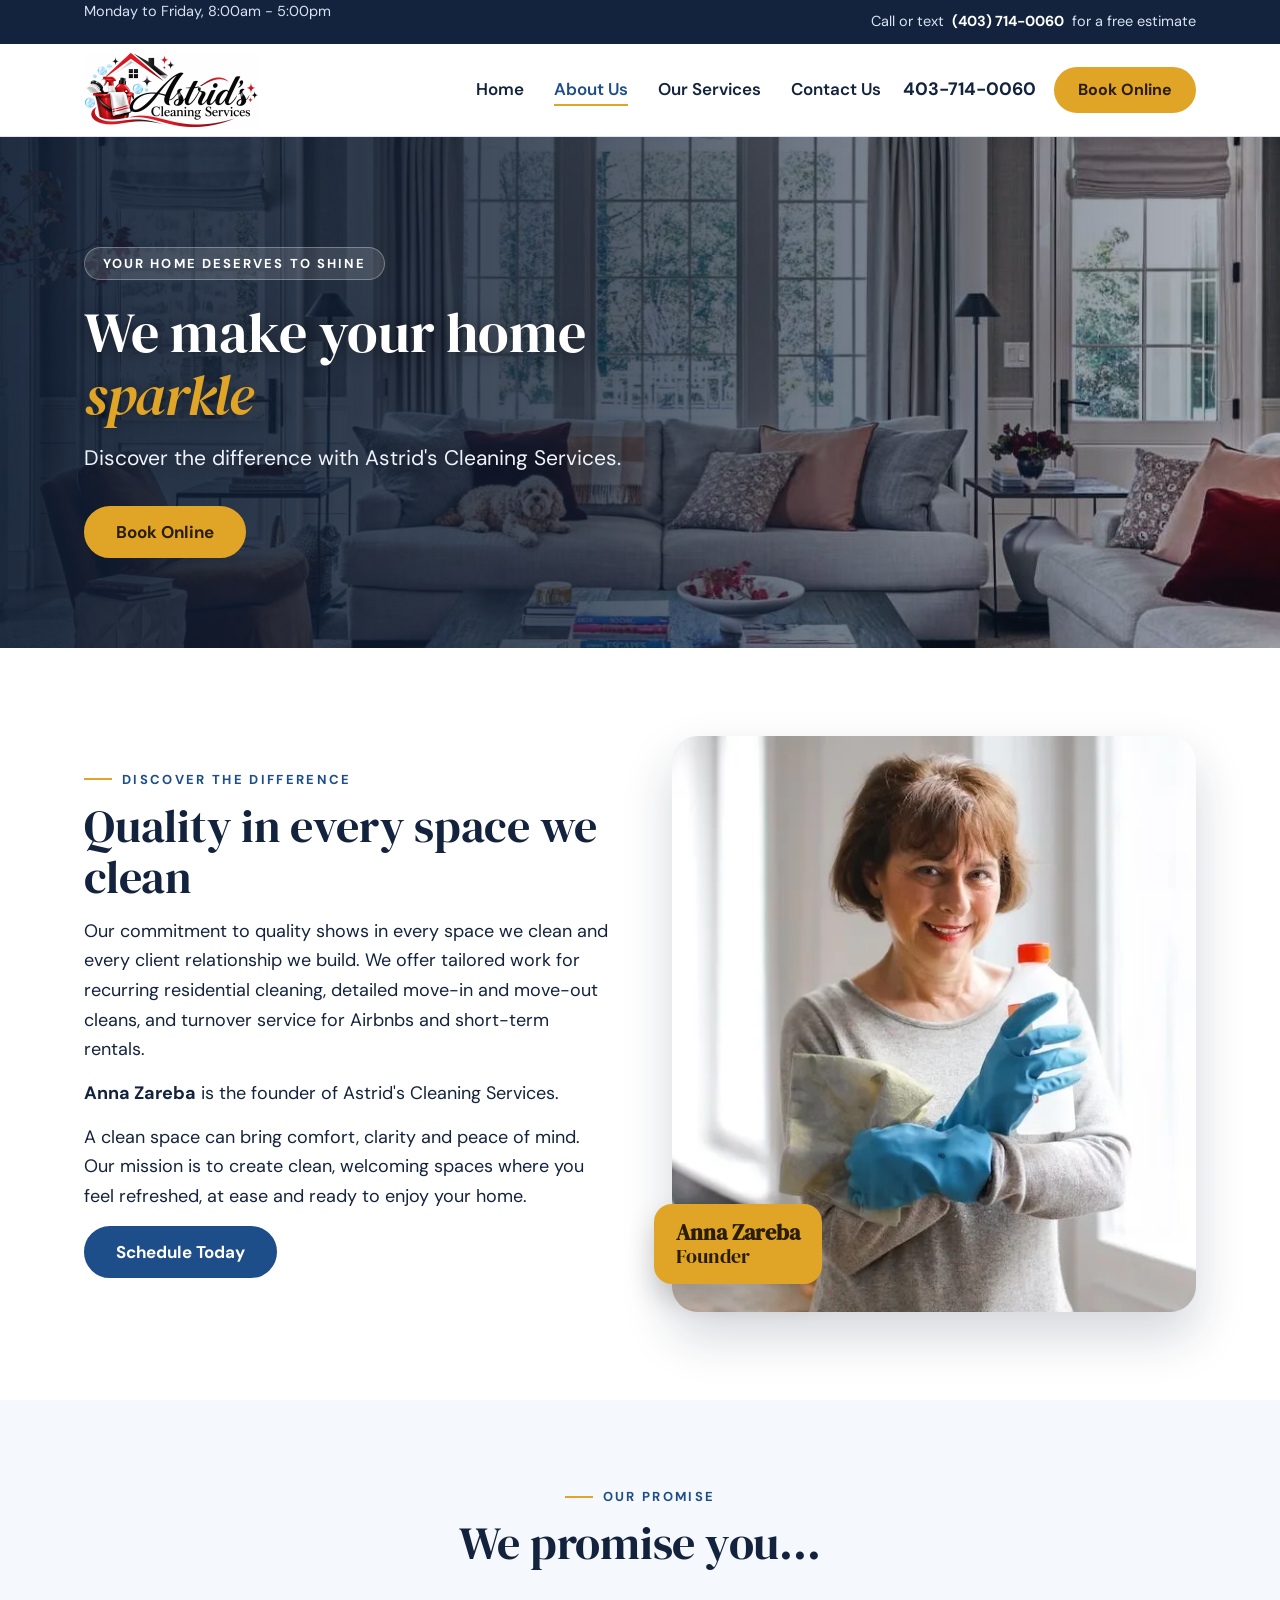
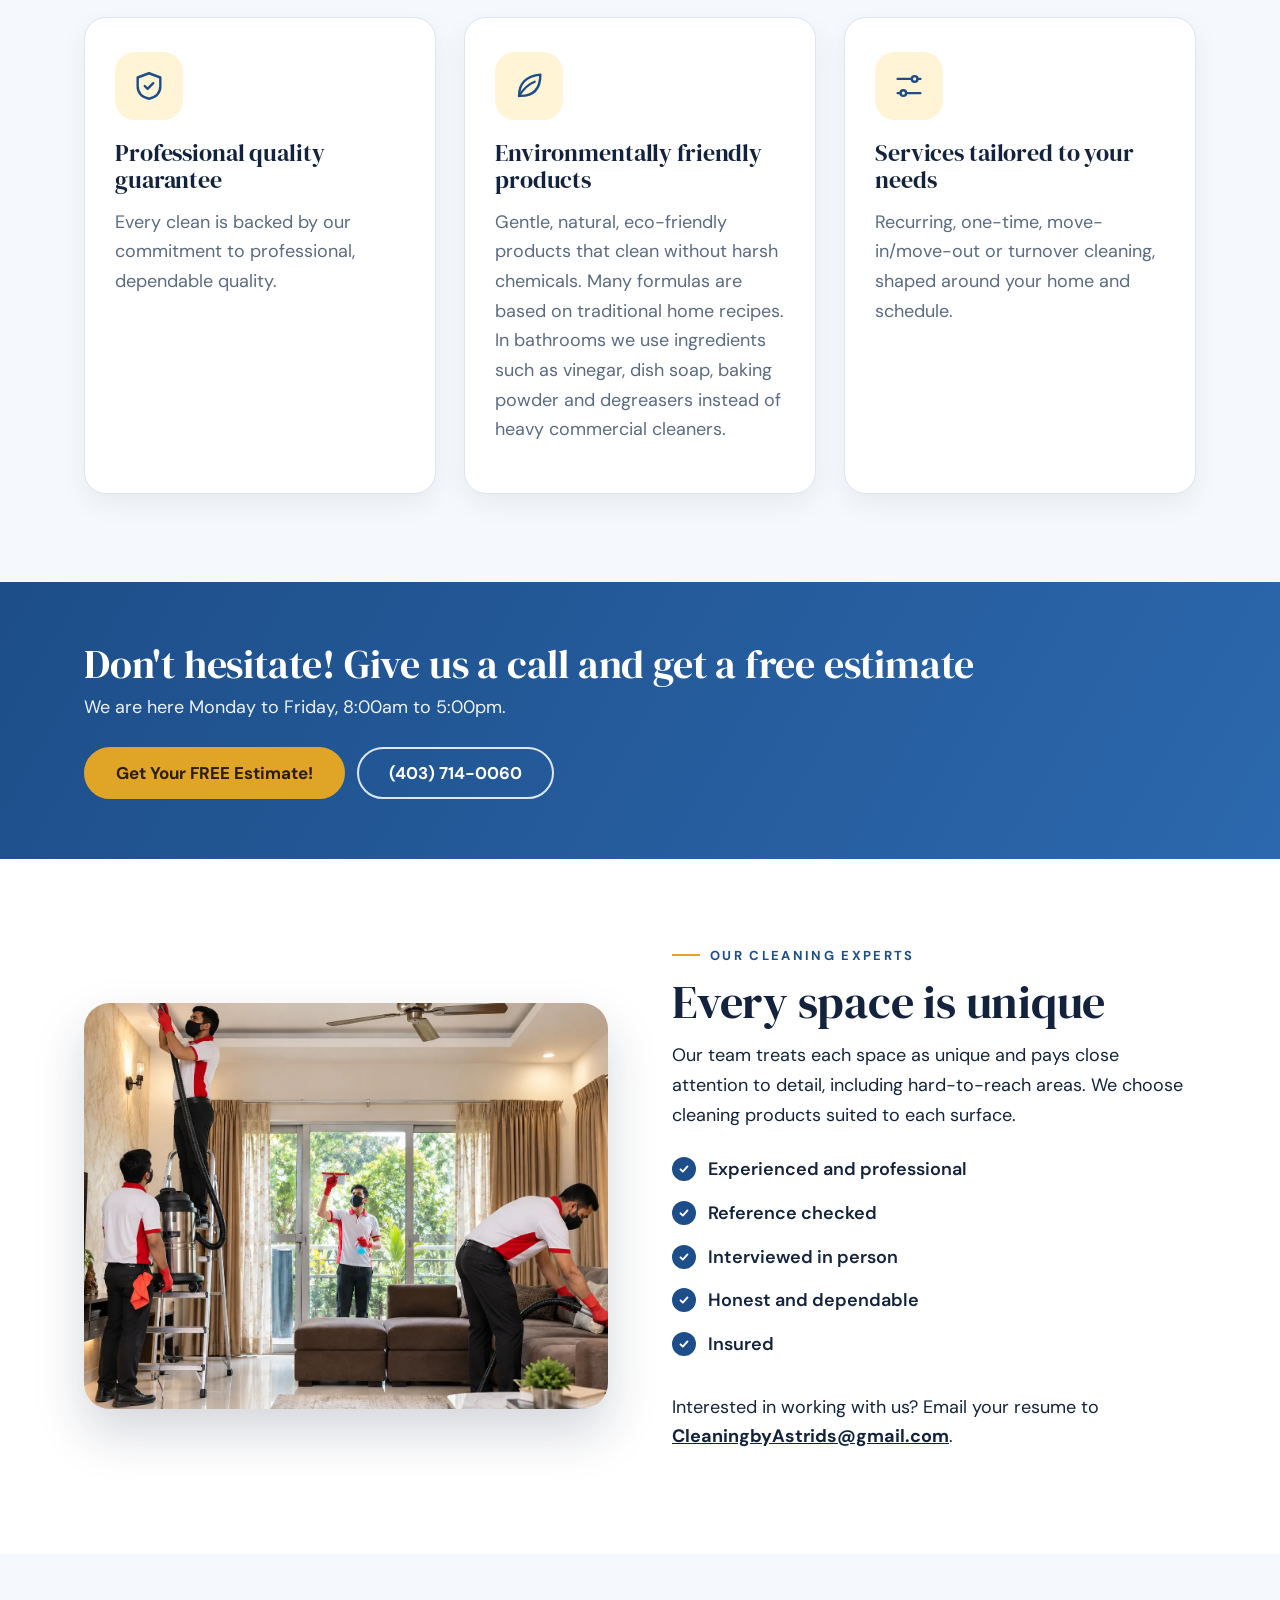
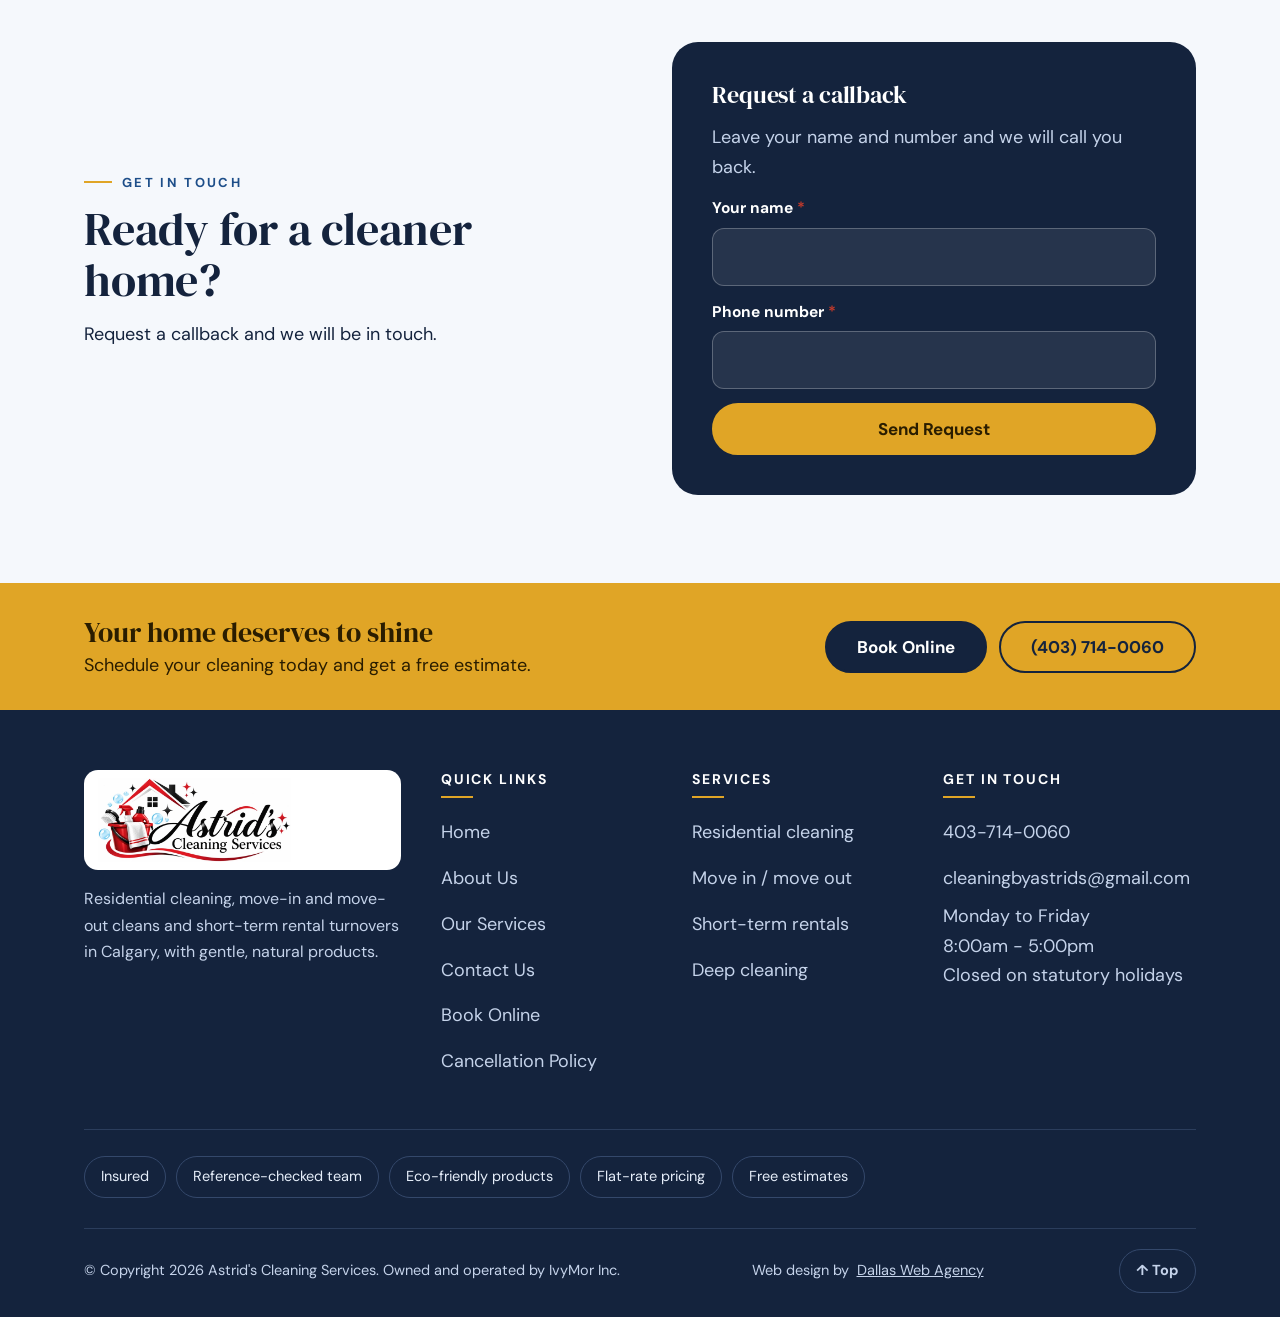
==== commit bdc9a8ca: "Add Book Online page, service photos, founder photo on About Co-Authored-By: Claude Sonnet 5.5 <nore" ====
--- a/about.html
+++ b/about.html
@@ -1,15 +1,15 @@
 <!doctype html><html lang="en-CA" class="js"><head><meta charset="utf-8"><meta name="viewport" content="width=device-width,initial-scale=1"><title>About Us | Astrid's Cleaning Services Calgary</title><meta name="description" content="We make your home sparkle. Eco-friendly products, tailored services and a vetted, insured team in Calgary.">
-<link rel="preconnect" href="https://fonts.googleapis.com"><link rel="preconnect" href="https://fonts.gstatic.com" crossorigin><link href="https://fonts.googleapis.com/css2?family=DM+Serif+Display:ital@0;1&family=DM+Sans:wght@400;500;700&display=swap" rel="stylesheet"><link rel="stylesheet" href="assets/style.css?v=1"></head><body><div class="progress" aria-hidden="true"></div>
+<link rel="preconnect" href="https://fonts.googleapis.com"><link rel="preconnect" href="https://fonts.gstatic.com" crossorigin><link href="https://fonts.googleapis.com/css2?family=DM+Serif+Display:ital@0;1&family=DM+Sans:wght@400;500;700&display=swap" rel="stylesheet"><link rel="stylesheet" href="assets/style.css?v=4"></head><body><div class="progress" aria-hidden="true"></div>
 <div class="topbar"><div class="wrap"><span>Monday to Friday, 8:00am - 5:00pm</span><span>Call or text <a href="tel:14037140060">(403) 714-0060</a> for a free estimate</span></div></div>
-<header class="site"><div class="wrap nav"><a class="logo" href="index.html" aria-label="Astrid's Cleaning Services home"><img class="lg" src="assets/logo.webp" alt="Astrid's Cleaning Services" width="700" height="304"></a><nav aria-label="Main"><ul class="menu" id="menu"><li><a href="index.html">Home</a></li><li><a href="about.html" class="on">About Us</a></li><li><a href="services.html">Our Services</a></li><li><a href="contact.html">Contact Us</a></li></ul></nav><div class="cta"><a class="tel" href="tel:14037140060">403-714-0060</a><a class="btn sm gold" href="contact.html">Free Estimate</a><button class="burger" aria-label="Menu" aria-expanded="false" aria-controls="menu"><span></span><span></span><span></span></button></div></div></header><section class="hero sm" id="top"><div class="bgimg" style="background-image:url(assets/living-1.webp)"></div><div class="wrap"><div class="tag">Your home deserves to shine</div><h1>We make your home <em>sparkle</em></h1><p class="lead">Discover the difference with Astrid's Cleaning Services.</p><div class="acts"><a class="btn gold" href="contact.html">Schedule Today</a></div></div></section><section><div class="wrap split"><div class="rv"><div class="eyebrow">Discover the difference</div><h2>Quality in every space we clean</h2><p>Our commitment to quality shows in every space we clean and every client relationship we build. We offer tailored work for recurring residential cleaning, detailed move-in and move-out cleans, and turnover service for Airbnbs and short-term rentals.</p><p>A clean space can bring comfort, clarity and peace of mind. Our mission is to create clean, welcoming spaces where you feel refreshed, at ease and ready to enjoy your home.</p><a class="btn" href="contact.html">Schedule Today</a></div><div class="pic tall rv" style="background-image:url(assets/hero.webp);background-position:60% center" role="img" aria-label="Astrid's cleaner mopping a living room"></div></div></section>
+<header class="site"><div class="wrap nav"><a class="logo" href="index.html" aria-label="Astrid's Cleaning Services home"><img class="lg" src="assets/logo.webp" alt="Astrid's Cleaning Services" width="700" height="304"></a><nav aria-label="Main"><ul class="menu" id="menu"><li><a href="index.html">Home</a></li><li><a href="about.html" class="on">About Us</a></li><li><a href="services.html">Our Services</a></li><li><a href="contact.html">Contact Us</a></li></ul></nav><div class="cta"><a class="tel" href="tel:14037140060">403-714-0060</a><a class="btn sm gold" href="book-online.html">Book Online</a><button class="burger" aria-label="Menu" aria-expanded="false" aria-controls="menu"><span></span><span></span><span></span></button></div></div></header><section class="hero sm" id="top"><div class="bgimg" style="background-image:url(assets/living-1.webp)"></div><div class="wrap"><div class="tag">Your home deserves to shine</div><h1>We make your home <em>sparkle</em></h1><p class="lead">Discover the difference with Astrid's Cleaning Services.</p><div class="acts"><a class="btn gold" href="book-online.html">Book Online</a></div></div></section><section><div class="wrap split"><div class="rv"><div class="eyebrow">Discover the difference</div><h2>Quality in every space we clean</h2><p>Our commitment to quality shows in every space we clean and every client relationship we build. We offer tailored work for recurring residential cleaning, detailed move-in and move-out cleans, and turnover service for Airbnbs and short-term rentals.</p><p><b>Anna Zareba</b> is the founder of Astrid's Cleaning Services.</p><p>A clean space can bring comfort, clarity and peace of mind. Our mission is to create clean, welcoming spaces where you feel refreshed, at ease and ready to enjoy your home.</p><a class="btn" href="contact.html">Schedule Today</a></div><div class="pic tall rv" style="background-image:url(assets/anna.webp);background-position:50% 20%" role="img" aria-label="Anna Zareba, founder of Astrid's Cleaning Services"><div class="badge"><b style="font-size:22px">Anna Zareba</b>Founder</div></div></div></section>
 <section class="soft"><div class="wrap"><div class="head center"><div class="eyebrow">Our promise</div><h2>We promise you...</h2></div><div class="grid3"><article class="card"><div class="ic"><svg viewBox="0 0 24 24" fill="none" stroke="currentColor" stroke-width="1.7" stroke-linecap="round" stroke-linejoin="round" aria-hidden="true"><path d="M12 3l8 3v6c0 5-3.500 8-8 9-4.500-1-8-4-8-9V6z"/><path d="M9 12l2 2 4-4"/></svg></div><h3>Professional quality guarantee</h3><p>Every clean is backed by our commitment to professional, dependable quality.</p></article><article class="card"><div class="ic"><svg viewBox="0 0 24 24" fill="none" stroke="currentColor" stroke-width="1.7" stroke-linecap="round" stroke-linejoin="round" aria-hidden="true"><path d="M5 19C5 10 10 5 20 4c0 10-5 15-14 15z"/><path d="M5 19c3-5 6-8 11-10"/></svg></div><h3>Environmentally friendly products</h3><p>Gentle, natural, eco-friendly products that clean without harsh chemicals. Many formulas are based on traditional home recipes. In bathrooms we use ingredients such as vinegar, dish soap, baking powder and degreasers instead of heavy commercial cleaners.</p></article><article class="card"><div class="ic"><svg viewBox="0 0 24 24" fill="none" stroke="currentColor" stroke-width="1.7" stroke-linecap="round" stroke-linejoin="round" aria-hidden="true"><path d="M4 7h10M18 7h2M4 17h2M10 17h10"/><circle cx="16" cy="7" r="2"/><circle cx="8" cy="17" r="2"/></svg></div><h3>Services tailored to your needs</h3><p>Recurring, one-time, move-in/move-out or turnover cleaning, shaped around your home and schedule.</p></article></div></div></section>
 <section class="band"><div class="wrap"><div><h2>Don't hesitate! Give us a call and get a free estimate</h2><p>We are here Monday to Friday, 8:00am to 5:00pm.</p></div><div class="acts"><a class="btn gold" href="contact.html">Get Your FREE Estimate!</a><a class="btn ghost" href="tel:14037140060">(403) 714-0060</a></div></div></section>
 <section><div class="wrap split"><div class="pic rv" style="background-image:url(assets/team.webp);background-position:40% center" role="img" aria-label="The Astrid's team cleaning a living room"></div><div class="rv"><div class="eyebrow">Our cleaning experts</div><h2>Every space is unique</h2><p>Our team treats each space as unique and pays close attention to detail, including hard-to-reach areas. We choose cleaning products suited to each surface.</p><ul class="checks"><li>Experienced and professional</li><li>Reference checked</li><li>Interviewed in person</li><li>Honest and dependable</li><li>Insured</li></ul><p>Interested in working with us? Email your resume to <a href="mailto:CleaningbyAstrids@gmail.com"><b>CleaningbyAstrids@gmail.com</b></a>.</p></div></div></section>
-<section class="soft"><div class="wrap split"><div class="rv"><div class="eyebrow">Get in touch</div><h2>Ready for a cleaner home?</h2><p>Request a callback and we will be in touch.</p></div><form class="cb rv" data-mail="Callback request" novalidate><h3>Request a callback</h3><p>Leave your name and number and we will call you back.</p><div><label for="cn">Your name <i>*</i></label><input id="cn" name="Name" required autocomplete="name"></div><div><label for="cp">Phone number <i>*</i></label><input id="cp" name="Phone" type="tel" required autocomplete="tel"></div><button class="btn gold" type="submit">Send Request</button><div class="msg" role="status" aria-live="polite"></div></form></div></section><footer><div class="fcta"><div class="wrap"><div><strong>Your home deserves to shine</strong>Schedule your cleaning today and get a free estimate.</div><div class="acts" style="display:flex;gap:12px;flex-wrap:wrap"><a class="btn" href="contact.html">Schedule Today</a><a class="btn line" href="tel:14037140060">(403) 714-0060</a></div></div></div>
+<section class="soft"><div class="wrap split"><div class="rv"><div class="eyebrow">Get in touch</div><h2>Ready for a cleaner home?</h2><p>Request a callback and we will be in touch.</p></div><form class="cb rv" data-mail="Callback request" novalidate><h3>Request a callback</h3><p>Leave your name and number and we will call you back.</p><div><label for="cn">Your name <i>*</i></label><input id="cn" name="Name" required autocomplete="name"></div><div><label for="cp">Phone number <i>*</i></label><input id="cp" name="Phone" type="tel" required autocomplete="tel"></div><button class="btn gold" type="submit">Send Request</button><div class="msg" role="status" aria-live="polite"></div></form></div></section><footer><div class="fcta"><div class="wrap"><div><strong>Your home deserves to shine</strong>Schedule your cleaning today and get a free estimate.</div><div class="acts" style="display:flex;gap:12px;flex-wrap:wrap"><a class="btn" href="book-online.html">Book Online</a><a class="btn line" href="tel:14037140060">(403) 714-0060</a></div></div></div>
 <div class="wrap"><div class="fg"><div><a class="logo flogo" href="index.html" aria-label="Astrid's Cleaning Services home"><img class="lg" src="assets/logo.webp" alt="Astrid's Cleaning Services" width="700" height="304" loading="lazy"></a><p style="margin-top:16px">Residential cleaning, move-in and move-out cleans and short-term rental turnovers in Calgary, with gentle, natural products.</p></div>
-<div><h4>Quick links</h4><ul><li><a href="index.html">Home</a></li><li><a href="about.html">About Us</a></li><li><a href="services.html">Our Services</a></li><li><a href="contact.html">Contact Us</a></li><li><a href="contact.html#policy">Cancellation Policy</a></li></ul></div>
+<div><h4>Quick links</h4><ul><li><a href="index.html">Home</a></li><li><a href="about.html">About Us</a></li><li><a href="services.html">Our Services</a></li><li><a href="contact.html">Contact Us</a></li><li><a href="book-online.html">Book Online</a></li><li><a href="contact.html#policy">Cancellation Policy</a></li></ul></div>
 <div><h4>Services</h4><ul><li><a href="services.html">Residential cleaning</a></li><li><a href="services.html">Move in / move out</a></li><li><a href="services.html#str">Short-term rentals</a></li><li><a href="services.html">Deep cleaning</a></li></ul></div>
 <div><h4>Get in touch</h4><ul><li><a href="tel:14037140060">403-714-0060</a></li><li><a href="mailto:cleaningbyastrids@gmail.com">cleaningbyastrids@gmail.com</a></li><li>Monday to Friday<br>8:00am - 5:00pm<br>Closed on statutory holidays</li></ul></div></div>
 <div class="fbadges"><span>Insured</span><span>Reference-checked team</span><span>Eco-friendly products</span><span>Flat-rate pricing</span><span>Free estimates</span></div>
 <div class="fbot"><span>&copy; Copyright 2026 Astrid's Cleaning Services. Owned and operated by IvyMor Inc.</span><span>Web design by <a href="https://www.dallaswebagency.us/" target="_blank" rel="noopener">Dallas Web Agency</a></span><a class="totop" href="#top" aria-label="Back to top">&uarr; Top</a></div></div></footer>
-<div class="mbar"><a href="tel:14037140060">Call Now</a><a href="contact.html">Free Estimate</a></div><script src="assets/main.js?v=1" defer></script></body></html>+<div class="mbar"><a href="tel:14037140060">Call Now</a><a href="book-online.html">Book Online</a></div><script src="assets/main.js?v=1" defer></script></body></html>
--- a/assets/style.css
+++ b/assets/style.css
@@ -54,3 +54,4 @@
 @media(max-width:480px){.logo .lg{height:50px}}
 @media(min-width:1001px){.hero.girl .bgimg{inset:-6% -6% -6% 34%;background-position:62% center}.hero.girl:before{background:linear-gradient(90deg,#10233f 0,rgba(16,35,63,.96) 36%,rgba(16,35,63,.55) 52%,rgba(16,35,63,.05) 100%)}}
 @media(max-width:1000px){.hero.girl .bgimg{background-position:60% center}.hero.girl:before{background:linear-gradient(180deg,rgba(14,28,50,.88),rgba(14,28,50,.72))}}
+.card.has{padding:0;overflow:hidden}.card.has>*:not(.cimg){margin-left:28px;margin-right:28px}.card.has .cimg{height:210px;background-size:cover;background-repeat:no-repeat;transition:transform .6s}.card.has:hover .cimg{transform:scale(1.04)}.card.has{position:relative}.card.has .cimg{margin:0}.card.has .ic{margin-top:-30px;position:relative;z-index:1;box-shadow:0 8px 18px rgba(20,35,61,.15)}.card.has h3{margin-top:16px}.card.has>p:last-child,.card.has .more{margin-bottom:26px}.card.has .cimg+h3{margin-top:22px}
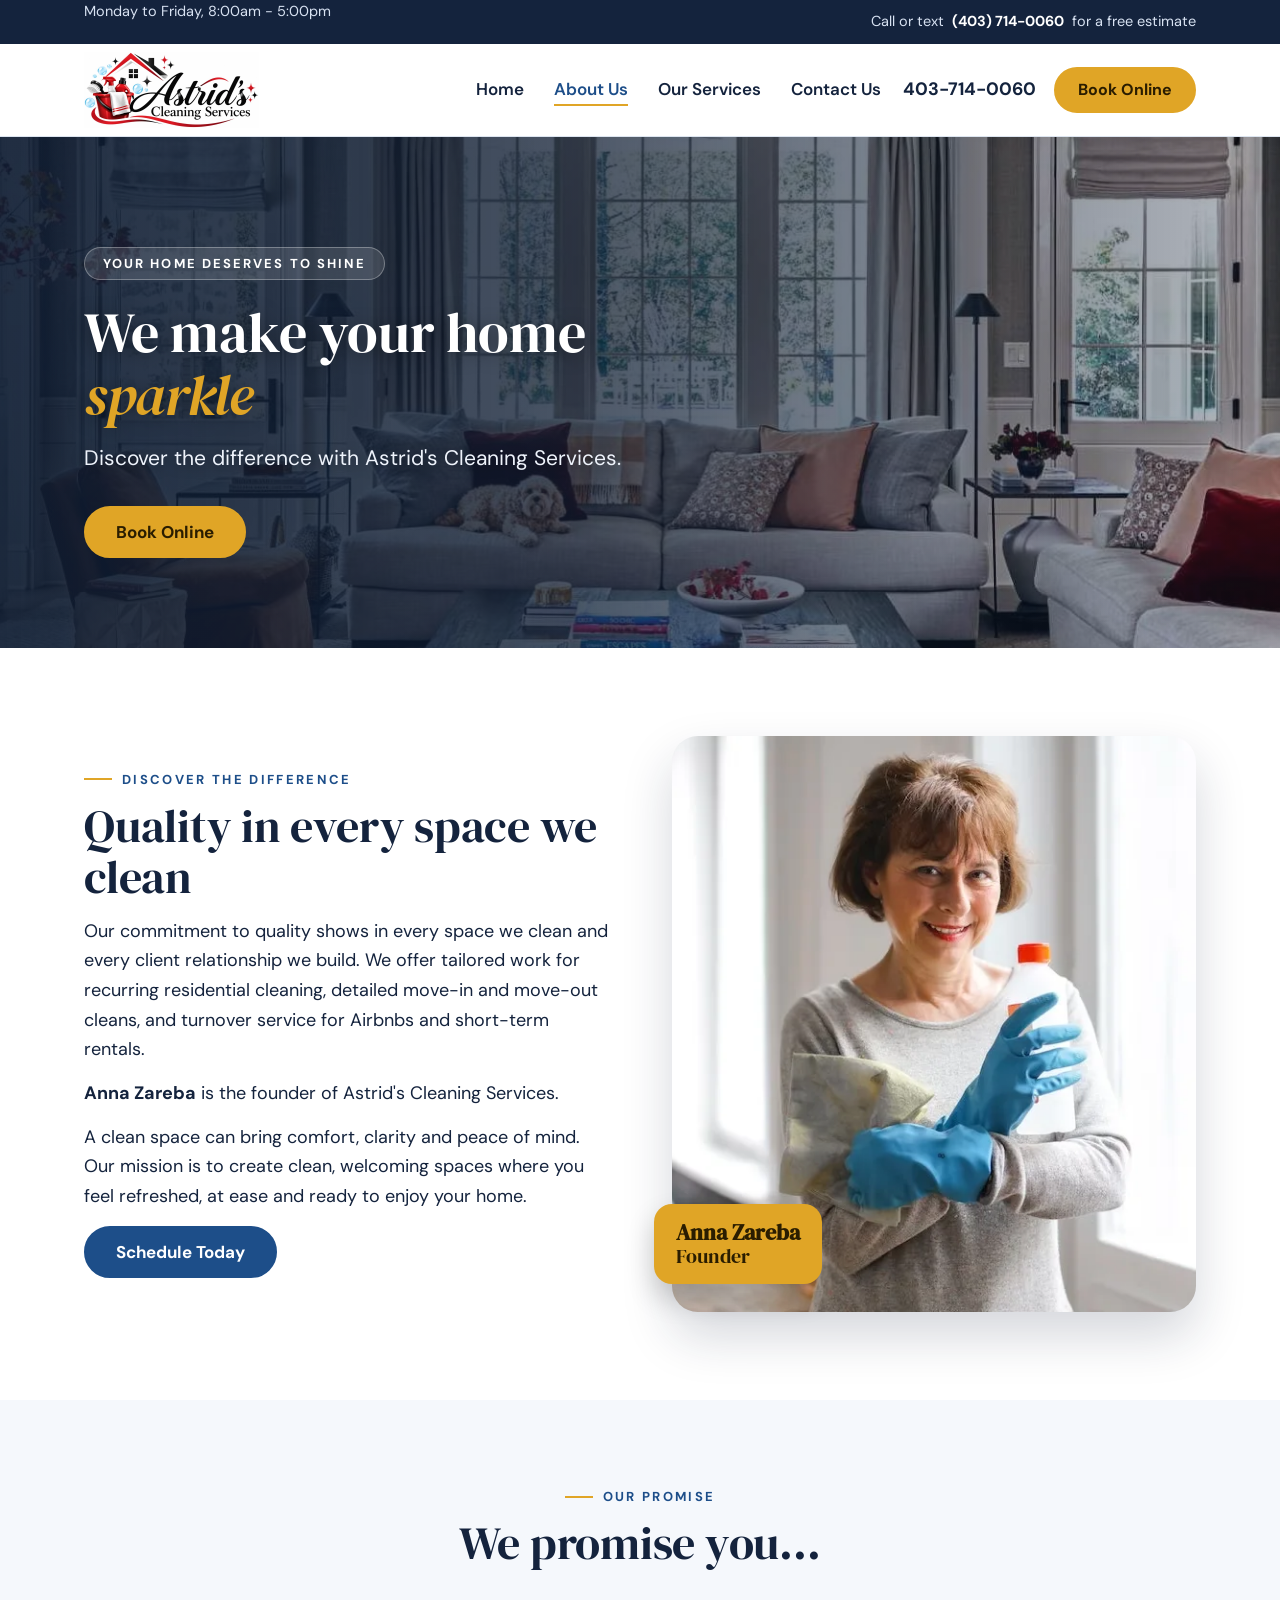
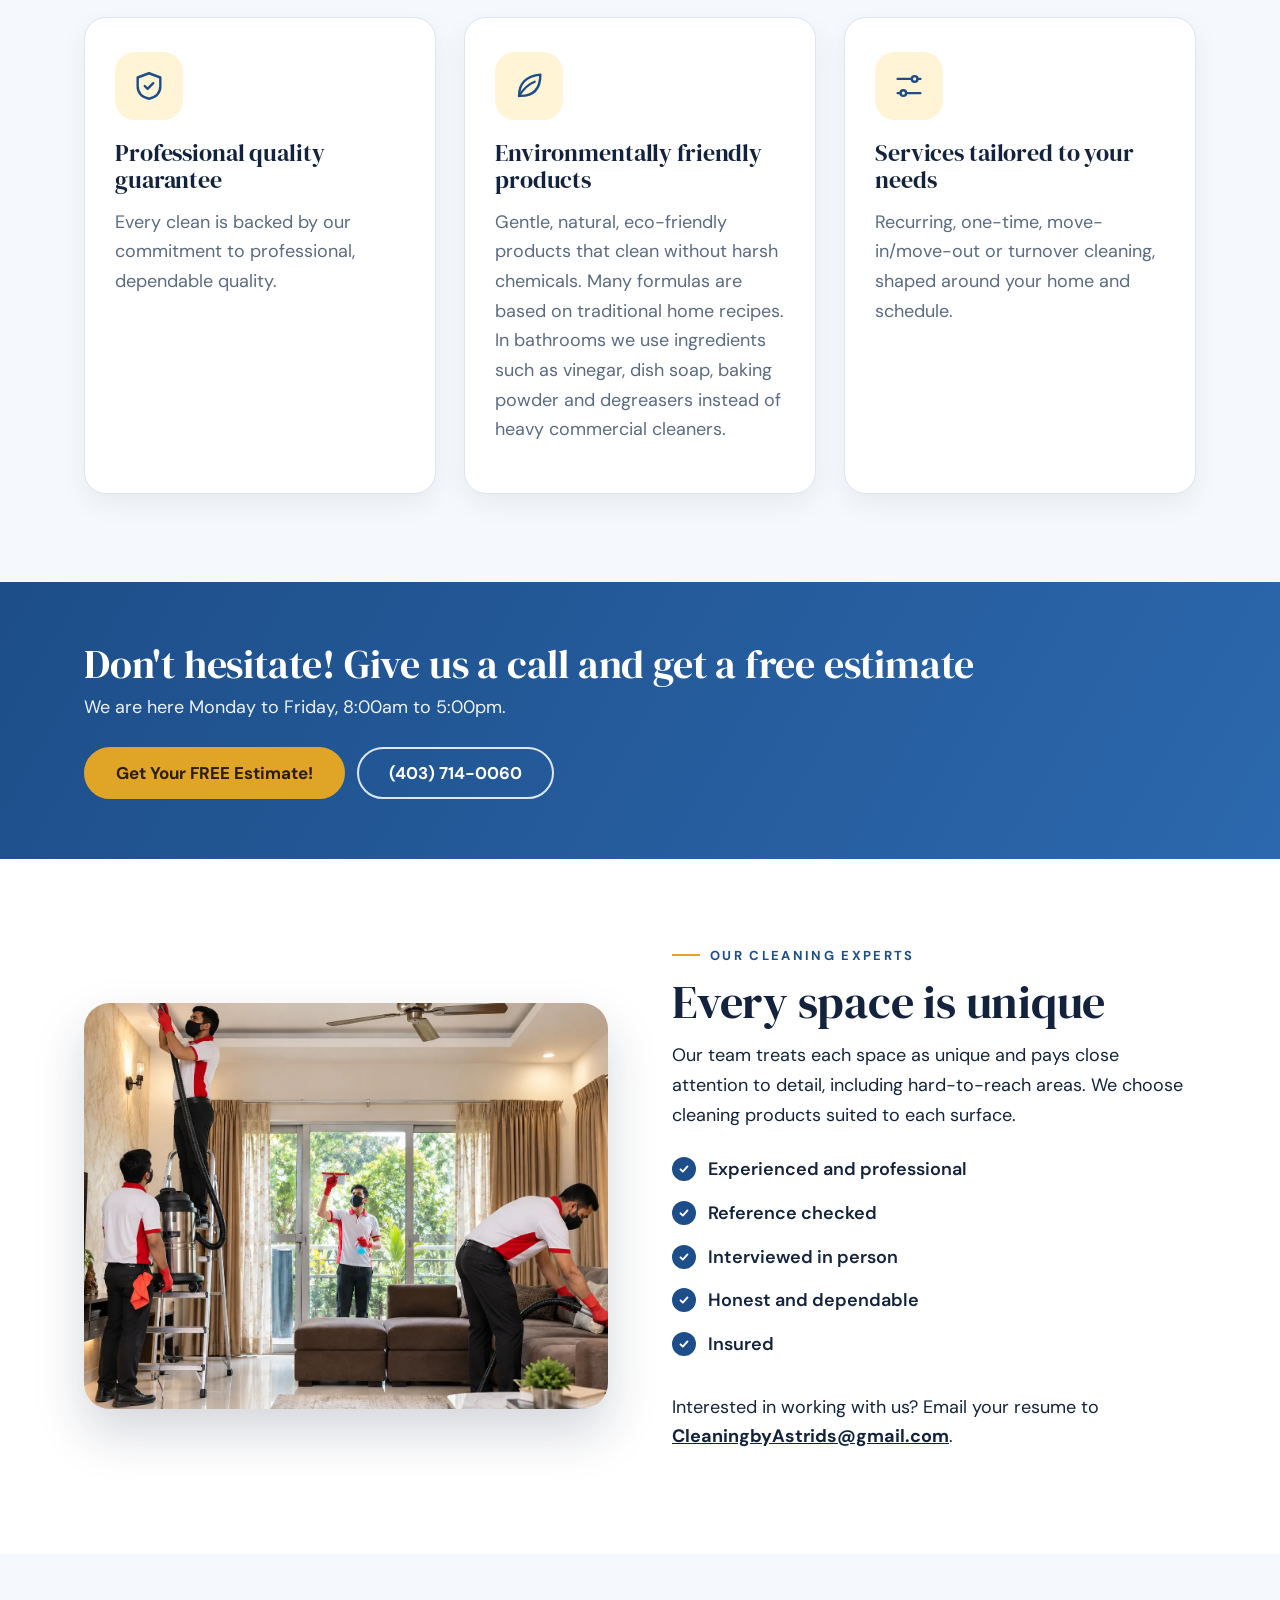
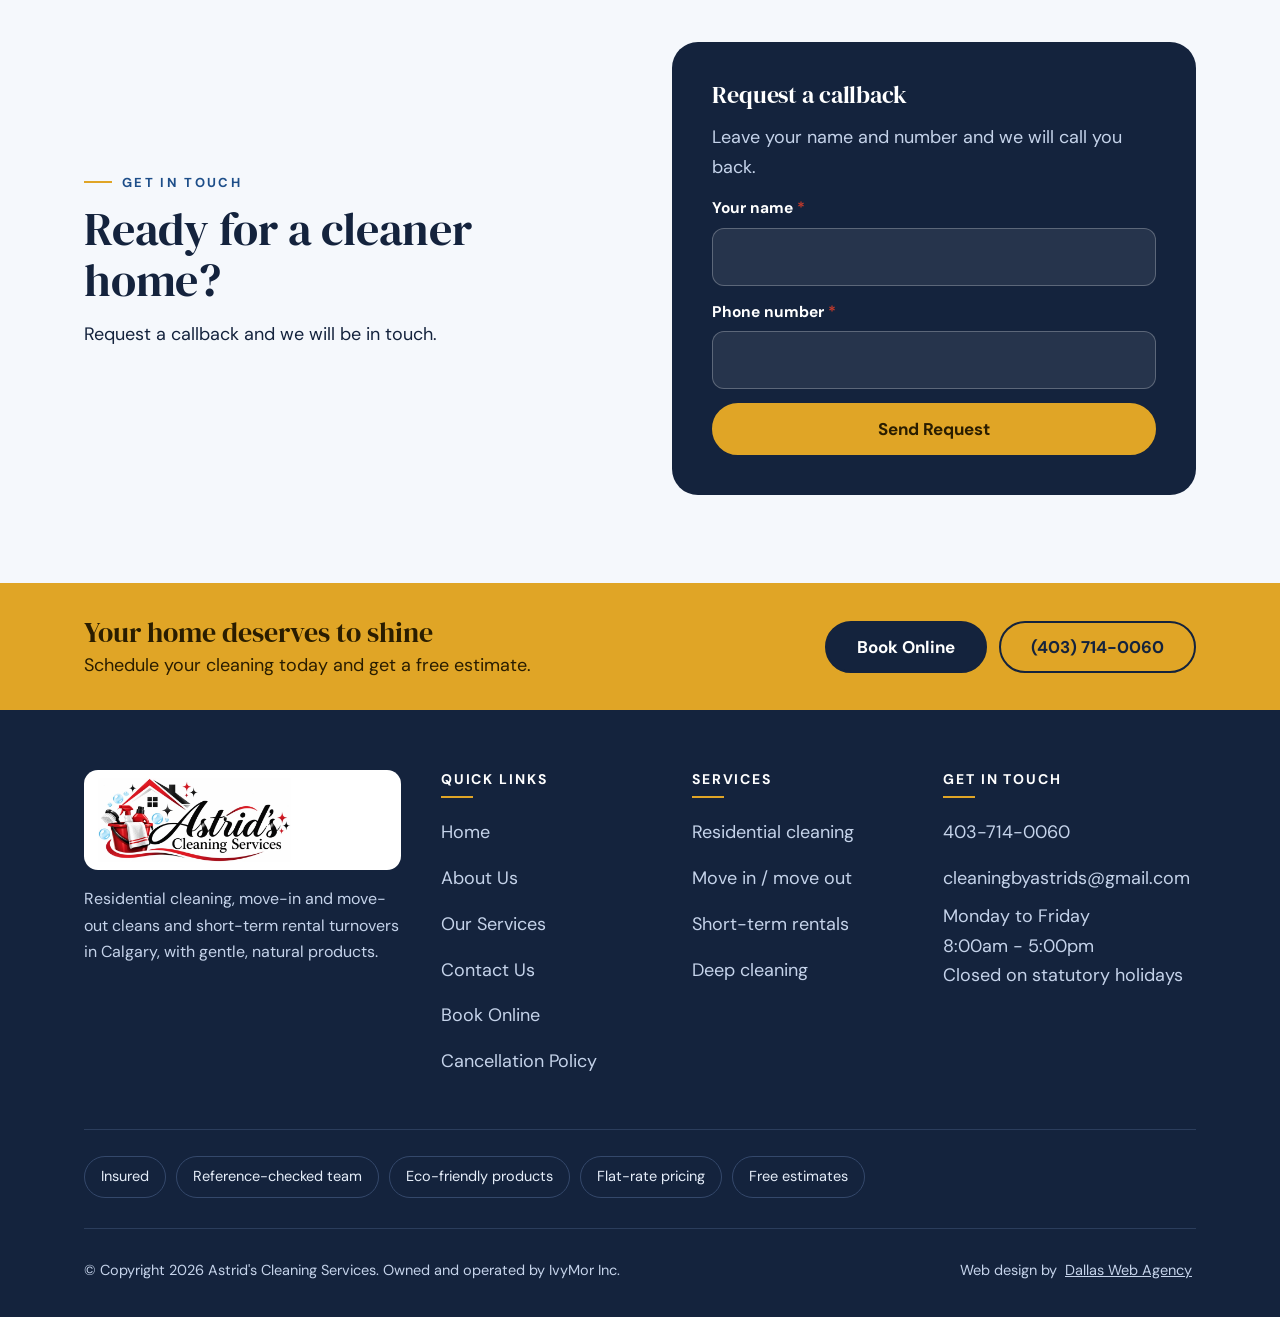
==== commit 82cf422d: "Footer: remove Top link, credit on the right Co-Authored-By: Claude Sonnet 5.5 <noreply@anthropic.co" ====
--- a/about.html
+++ b/about.html
@@ -1,5 +1,5 @@
 <!doctype html><html lang="en-CA" class="js"><head><meta charset="utf-8"><meta name="viewport" content="width=device-width,initial-scale=1"><title>About Us | Astrid's Cleaning Services Calgary</title><meta name="description" content="We make your home sparkle. Eco-friendly products, tailored services and a vetted, insured team in Calgary.">
-<link rel="preconnect" href="https://fonts.googleapis.com"><link rel="preconnect" href="https://fonts.gstatic.com" crossorigin><link href="https://fonts.googleapis.com/css2?family=DM+Serif+Display:ital@0;1&family=DM+Sans:wght@400;500;700&display=swap" rel="stylesheet"><link rel="stylesheet" href="assets/style.css?v=4"></head><body><div class="progress" aria-hidden="true"></div>
+<link rel="preconnect" href="https://fonts.googleapis.com"><link rel="preconnect" href="https://fonts.gstatic.com" crossorigin><link href="https://fonts.googleapis.com/css2?family=DM+Serif+Display:ital@0;1&family=DM+Sans:wght@400;500;700&display=swap" rel="stylesheet"><link rel="stylesheet" href="assets/style.css?v=6"></head><body><div class="progress" aria-hidden="true"></div>
 <div class="topbar"><div class="wrap"><span>Monday to Friday, 8:00am - 5:00pm</span><span>Call or text <a href="tel:14037140060">(403) 714-0060</a> for a free estimate</span></div></div>
 <header class="site"><div class="wrap nav"><a class="logo" href="index.html" aria-label="Astrid's Cleaning Services home"><img class="lg" src="assets/logo.webp" alt="Astrid's Cleaning Services" width="700" height="304"></a><nav aria-label="Main"><ul class="menu" id="menu"><li><a href="index.html">Home</a></li><li><a href="about.html" class="on">About Us</a></li><li><a href="services.html">Our Services</a></li><li><a href="contact.html">Contact Us</a></li></ul></nav><div class="cta"><a class="tel" href="tel:14037140060">403-714-0060</a><a class="btn sm gold" href="book-online.html">Book Online</a><button class="burger" aria-label="Menu" aria-expanded="false" aria-controls="menu"><span></span><span></span><span></span></button></div></div></header><section class="hero sm" id="top"><div class="bgimg" style="background-image:url(assets/living-1.webp)"></div><div class="wrap"><div class="tag">Your home deserves to shine</div><h1>We make your home <em>sparkle</em></h1><p class="lead">Discover the difference with Astrid's Cleaning Services.</p><div class="acts"><a class="btn gold" href="book-online.html">Book Online</a></div></div></section><section><div class="wrap split"><div class="rv"><div class="eyebrow">Discover the difference</div><h2>Quality in every space we clean</h2><p>Our commitment to quality shows in every space we clean and every client relationship we build. We offer tailored work for recurring residential cleaning, detailed move-in and move-out cleans, and turnover service for Airbnbs and short-term rentals.</p><p><b>Anna Zareba</b> is the founder of Astrid's Cleaning Services.</p><p>A clean space can bring comfort, clarity and peace of mind. Our mission is to create clean, welcoming spaces where you feel refreshed, at ease and ready to enjoy your home.</p><a class="btn" href="contact.html">Schedule Today</a></div><div class="pic tall rv" style="background-image:url(assets/anna.webp);background-position:50% 20%" role="img" aria-label="Anna Zareba, founder of Astrid's Cleaning Services"><div class="badge"><b style="font-size:22px">Anna Zareba</b>Founder</div></div></div></section>
 <section class="soft"><div class="wrap"><div class="head center"><div class="eyebrow">Our promise</div><h2>We promise you...</h2></div><div class="grid3"><article class="card"><div class="ic"><svg viewBox="0 0 24 24" fill="none" stroke="currentColor" stroke-width="1.7" stroke-linecap="round" stroke-linejoin="round" aria-hidden="true"><path d="M12 3l8 3v6c0 5-3.500 8-8 9-4.500-1-8-4-8-9V6z"/><path d="M9 12l2 2 4-4"/></svg></div><h3>Professional quality guarantee</h3><p>Every clean is backed by our commitment to professional, dependable quality.</p></article><article class="card"><div class="ic"><svg viewBox="0 0 24 24" fill="none" stroke="currentColor" stroke-width="1.7" stroke-linecap="round" stroke-linejoin="round" aria-hidden="true"><path d="M5 19C5 10 10 5 20 4c0 10-5 15-14 15z"/><path d="M5 19c3-5 6-8 11-10"/></svg></div><h3>Environmentally friendly products</h3><p>Gentle, natural, eco-friendly products that clean without harsh chemicals. Many formulas are based on traditional home recipes. In bathrooms we use ingredients such as vinegar, dish soap, baking powder and degreasers instead of heavy commercial cleaners.</p></article><article class="card"><div class="ic"><svg viewBox="0 0 24 24" fill="none" stroke="currentColor" stroke-width="1.7" stroke-linecap="round" stroke-linejoin="round" aria-hidden="true"><path d="M4 7h10M18 7h2M4 17h2M10 17h10"/><circle cx="16" cy="7" r="2"/><circle cx="8" cy="17" r="2"/></svg></div><h3>Services tailored to your needs</h3><p>Recurring, one-time, move-in/move-out or turnover cleaning, shaped around your home and schedule.</p></article></div></div></section>
@@ -11,5 +11,5 @@
 <div><h4>Services</h4><ul><li><a href="services.html">Residential cleaning</a></li><li><a href="services.html">Move in / move out</a></li><li><a href="services.html#str">Short-term rentals</a></li><li><a href="services.html">Deep cleaning</a></li></ul></div>
 <div><h4>Get in touch</h4><ul><li><a href="tel:14037140060">403-714-0060</a></li><li><a href="mailto:cleaningbyastrids@gmail.com">cleaningbyastrids@gmail.com</a></li><li>Monday to Friday<br>8:00am - 5:00pm<br>Closed on statutory holidays</li></ul></div></div>
 <div class="fbadges"><span>Insured</span><span>Reference-checked team</span><span>Eco-friendly products</span><span>Flat-rate pricing</span><span>Free estimates</span></div>
-<div class="fbot"><span>&copy; Copyright 2026 Astrid's Cleaning Services. Owned and operated by IvyMor Inc.</span><span>Web design by <a href="https://www.dallaswebagency.us/" target="_blank" rel="noopener">Dallas Web Agency</a></span><a class="totop" href="#top" aria-label="Back to top">&uarr; Top</a></div></div></footer>
+<div class="fbot"><span>&copy; Copyright 2026 Astrid's Cleaning Services. Owned and operated by IvyMor Inc.</span><span>Web design by <a href="https://www.dallaswebagency.us/" target="_blank" rel="noopener">Dallas Web Agency</a></span></div></div></footer>
 <div class="mbar"><a href="tel:14037140060">Call Now</a><a href="book-online.html">Book Online</a></div><script src="assets/main.js?v=1" defer></script></body></html>
--- a/assets/style.css
+++ b/assets/style.css
@@ -55,3 +55,6 @@
 @media(min-width:1001px){.hero.girl .bgimg{inset:-6% -6% -6% 34%;background-position:62% center}.hero.girl:before{background:linear-gradient(90deg,#10233f 0,rgba(16,35,63,.96) 36%,rgba(16,35,63,.55) 52%,rgba(16,35,63,.05) 100%)}}
 @media(max-width:1000px){.hero.girl .bgimg{background-position:60% center}.hero.girl:before{background:linear-gradient(180deg,rgba(14,28,50,.88),rgba(14,28,50,.72))}}
 .card.has{padding:0;overflow:hidden}.card.has>*:not(.cimg){margin-left:28px;margin-right:28px}.card.has .cimg{height:210px;background-size:cover;background-repeat:no-repeat;transition:transform .6s}.card.has:hover .cimg{transform:scale(1.04)}.card.has{position:relative}.card.has .cimg{margin:0}.card.has .ic{margin-top:-30px;position:relative;z-index:1;box-shadow:0 8px 18px rgba(20,35,61,.15)}.card.has h3{margin-top:16px}.card.has>p:last-child,.card.has .more{margin-bottom:26px}.card.has .cimg+h3{margin-top:22px}
+@media(max-width:760px){.room .ph{aspect-ratio:4/3}.split .btn,.refer .btn,.cb .btn,.form .btn{width:100%}.split>div[style*="flex"]{flex-direction:column}.refer .pic2{min-height:200px}.card.has .cimg{height:190px}.pic.tall{aspect-ratio:4/4}}
+@media(max-width:480px){.room .ph{aspect-ratio:16/11}.hero h1{font-size:clamp(34px,10vw,44px)}.band .wrap{gap:18px}}
+.fbot>span:last-of-type{margin-left:auto;text-align:right}@media(max-width:760px){.fbot>span:last-of-type{margin-left:0;text-align:left}}
